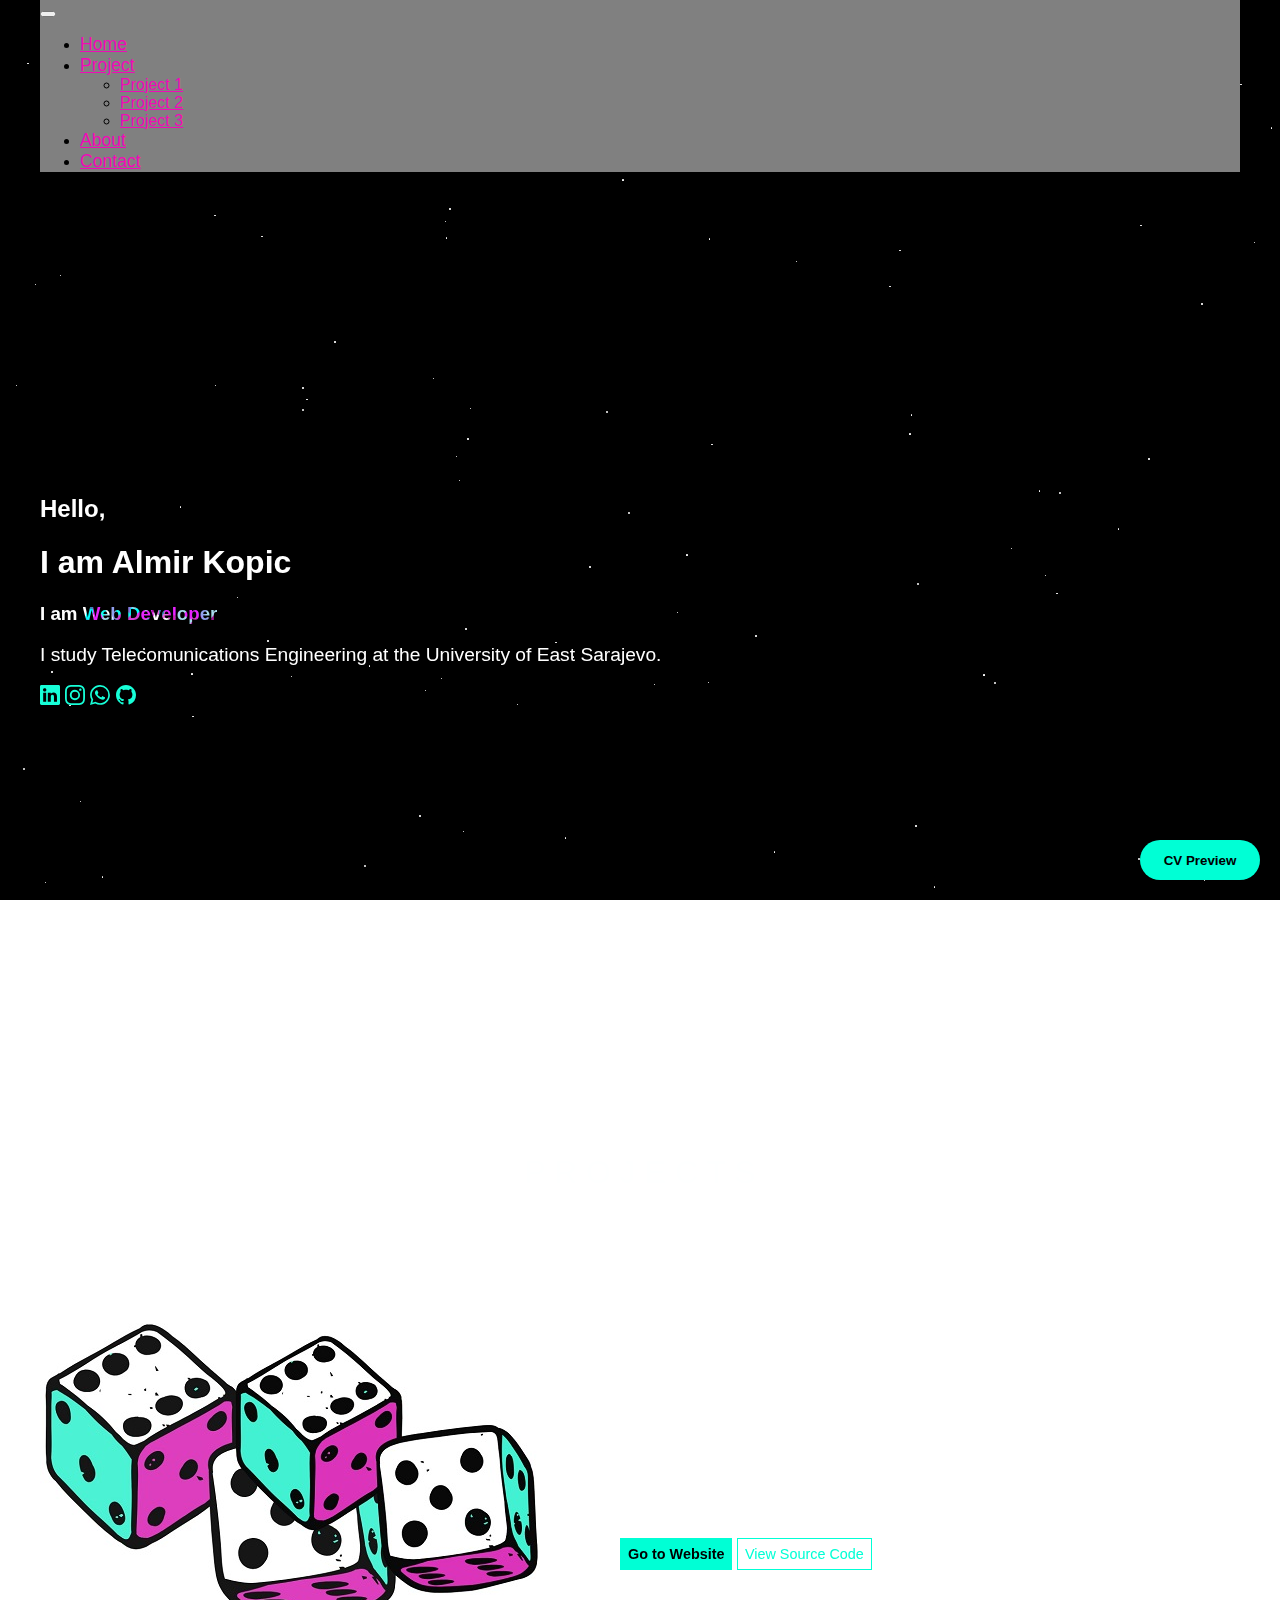
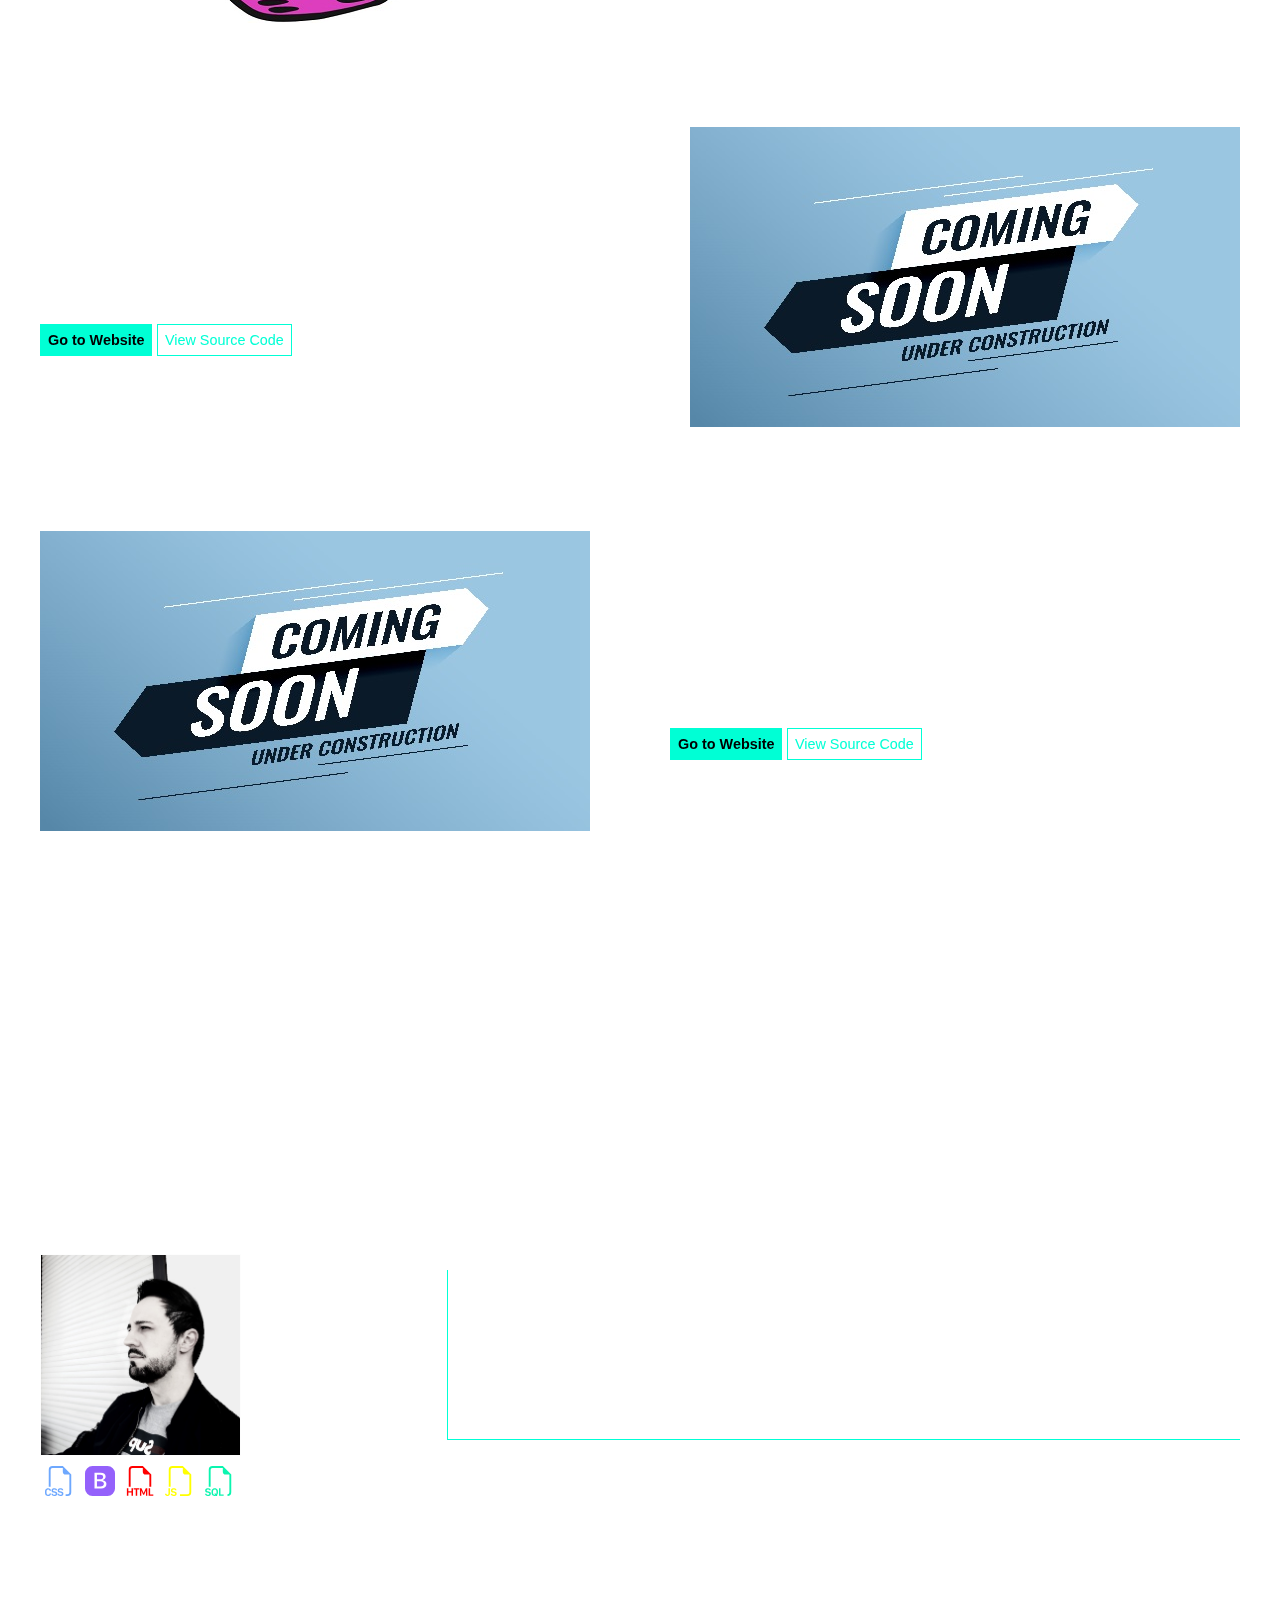
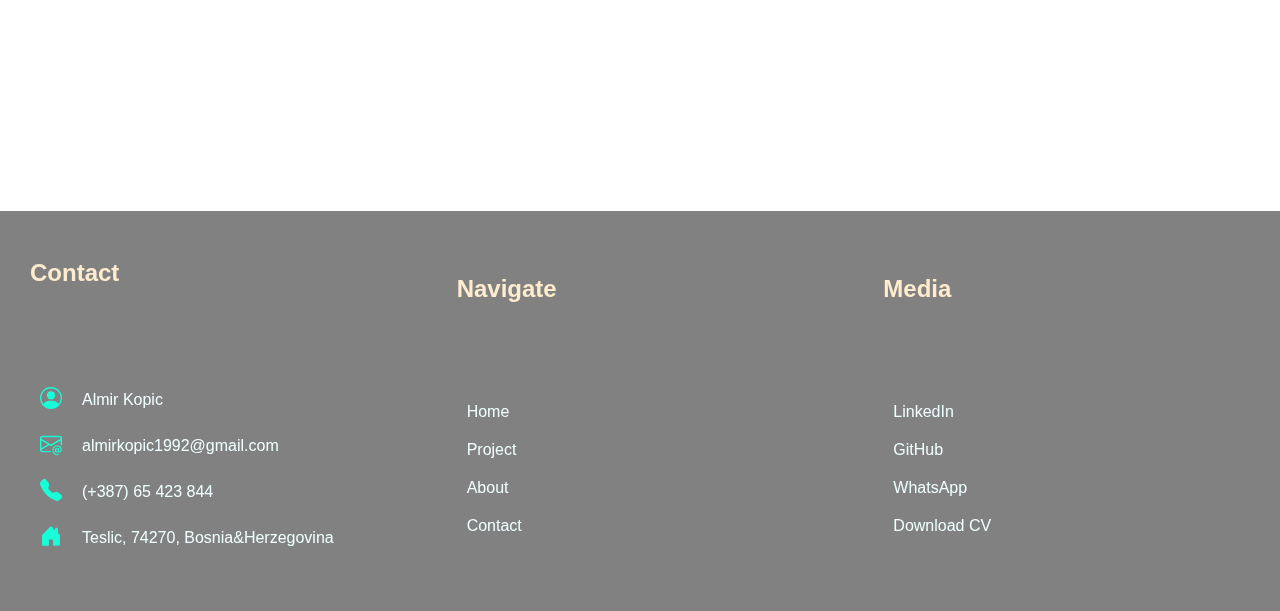
==== index.html @ 5b3763f8 "Update index.html" ====
<!DOCTYPE html>
<html lang="en">
<head>
    <meta charset="UTF-8">
    <meta http-equiv="X-UA-Compatible" content="IE=edge">
    <meta name="viewport" content="width=device-width, initial-scale=1.0">
    <link href="https://cdn.jsdelivr.net/npm/bootstrap@5.3.0-alpha3/dist/css/bootstrap.min.css" rel="stylesheet" integrity="sha384-KK94CHFLLe+nY2dmCWGMq91rCGa5gtU4mk92HdvYe+M/SXH301p5ILy+dN9+nJOZ" crossorigin="anonymous">
    <link rel="stylesheet" href="./styles.css">
    <link rel="icon" href="images/tabicon1.ico" type="images/tabicon1.ico">
    <title>portfolio</title>
</head>
<body>

    <div id="stars"></div>

    <button id="fly-button"><a href="./cvpreview.html" class="button">CV Preview</a></button>
    
 <div class="container">

  <section id="home" class="section"></section>

  <nav id="navbar" class="navbar navbar-expand-md navbar-dark bg-black hidden" aria-label="Fourth navbar example">
    <div class="container-fluid">
      <button class="navbar-toggler" type="button" data-bs-toggle="collapse" data-bs-target="#navbarsExample04" aria-controls="navbarsExample04" aria-expanded="false" aria-label="Toggle navigation">
        <span class="navbar-toggler-icon"></span>
      </button>
      <div class="collapse navbar-collapse justify-content-end" id="navbarsExample04">
        <ul class="navbar-nav mb-2 mb-md-0">
          <li class="nav-item">
            <a class="nav-link" aria-current="page" href="#home">Home</a>
          </li>
          <li class="nav-item dropdown">
            <a class="nav-link dropdown-toggle" href="#" data-bs-toggle="dropdown" aria-expanded="false">Project</a>
            <ul class="dropdown-menu bg-black">
              <li><a class="dropdown-item" href="#project1">Project 1</a></li>
              <li><a class="dropdown-item" href="#project">Project 2</a></li>
              <li><a class="dropdown-item" href="#project">Project 3</a></li>
            </ul>
            <li class="nav-item">
              <a class="nav-link" href="#about">About</a>
            </li>
          </li>
          <li class="nav-item">
            <a class="nav-link" href="#contact">Contact</a>
          </li>
        </ul>
      </div>
    </div>
  </nav>

 

        <div class="home-page">

        <div class="info">
           <h2>Hello,</h2>
           <h1>I am Almir Kopic</h1>
           <h3>I am <span class="camo-text">Web Developer</span><h3> 
           <p>I study Telecomunications Engineering at the University of East Sarajevo.</p>
           
            <div class="shorcutcontact">
               <a href="https://www.linkedin.com/in/almir-kopic-29098015b/"><img src="./svg/linkedin.svg" fill="currentColor" height="20"></a> 
                <a href="https://www.instagram.com/almirkopic/"><img src="./svg/instagram.svg" fill="currentColor" height="20"></a>
               <a href="https://wa.me/38765423844" target="_blank"><img src="./svg/whatsapp.svg " fill="currentColor" height="20"></a>
               <a href="https://github.com/almirkopic"><img src="./svg/github.svg " fill="currentColor" height="20"></a>
            </div>
        
        </div>
        </div>
    

<section id="projects" class="section">
       <div class="projecttitle"><p>P R O J E C T S</p></div>
          <section id="project1">  
        <div class="project project1">
             <div class="project-picture"><img  src="images/project1.jpg" ></div>
             <div class="project-description">
                 <p>Welcome to Dice Roll Web App! Get ready for some exciting dice rolling action right in your browser. With each roll, the numbers on the dice will be randomly generated, ensuring a fair and unpredictable outcome. The HTML code defines the elements needed for the game interface, such as buttons, images, and containers to display the dice and game results.To simulate dice rolls, JavaScript generates random numbers using the built-in Math.random() function. These random numbers are then processed and mapped to the corresponding dice face images or values. </p>
                 <button onclick="redirectToWebsite('./rolldice')" class="button1" >Go to Website</button>
                 <button onclick="redirectToWebsite('https://github.com/almirkopic/almirkopic')" class="button2">View Source Code</button>
            </div>
        </div>     
          </section>
        <div class="project project2">
            <div  class="project-picture middle-picture "><img src="images/project2.jpg" ></div>
            <div class="project-description"><p>Lorem Ipsum is simply dummy text of the printing and typesetting industry. Lorem Ipsum has been the industry's standard dummy text ever since the 1500s, when an unknown printer took a galley of type and scrambled it to make a type specimen book. It has survived not only five centuries, but also the leap into electronic</p>
            <button class="button1">Go to Website</button>
            <button class="button2">View Source Code</button></div>
        
        </div>
    
            
        <div class="project project1">
            <div class="project-picture"><img src="images/project3.jpg" ></div>
            <div class="project-description">
                <p>Lorem Ipsum is simply dummy text of the printing and typesetting industry. Lorem Ipsum has been the industry's standard dummy text ever since the 1500s, when an unknown printer took a galley of type and scrambled it to make a type specimen book. It has survived not only five centuries, but also the leap into electronic</p>
                <button class="button1">Go to Website</button>
                <button class="button2">View Source Code</button>
           </div>
        </div>
      </section>
             
       
        <section id="about" class="section"> 
        
        <div class="abouttitle"><p>A B O U T</p></div>
            <div class="about">
                

                <img class="profilepicture" src="images/profile.jpg" height="200">
                <p class="description">I am a highly motivated and hardworking individual on the verge of completing my Telecomunications Engineering degree. With a methodical approach to my work, I strive for excellence and embrace opportunities to enhance my skills in practical settings. My eagerness to learn and develop drives me to constantly stay updated with the latest industry trends and technologies. My ultimate career goal is to become a fully-qualified and experienced web developer, utilizing my knowledge and expertise to create innovative and impactful digital solutions. I am excited to embark on this journey, eager to contribute my passion and dedication to the software engineering industry.
                <div class="skills">
                    <img src="svg/css.svg" fill="currentColor" height="30">
                    <img src="svg/bootstrap.svg" fill="currentColor" height="30">
                    <img src="svg/html.svg" fill="currentColor" height="30">
                    <img src="svg/js.svg" fill="currentColor" height="30">
                    <img src="svg/sql.svg " fill= "currentColor" height="30">
                </div> 
                <p class="phrase">"Transforming ideas into captivating digital experiences."</p>
            </div>
        </section>
        
</div>  
        
    <div class="contact-background">
        
          
        <div class="contact">
            

                <div class="contact-list">

                    <div class="contact-title"><p>Contact</p></div>
                    
                    <ul>
                       <li>
                          <span class="label"><img src="./svg/name.svg" fill="currentColor" height="22"></span>
                          <span class="value">Almir Kopic</span>
                       </li>
                       <li>
                          <span><img src="./svg/email.svg" fill="currentColor" height="22"></span>
                          <span><a style="text-decoration: 0; color:azure;" href="almirkopic1992@gmail.com.com">almirkopic1992@gmail.com</a></span>
                       </li>
                       <li>
                          <span><img src="./svg/telephone.svg" fill="currentColor" height="22"></span>
                          <span>(+387) 65 423 844</span>
                       </li>
                       <li>
                          <span><img src="./svg/address.svg" fill="currentColor" height="22"></span>
                          <span> Teslic, 74270, Bosnia&Herzegovina</span>
                       </li>
                       </ul>
               </div>
                

               <div class="contact-list"> 

                <div class="contact-title"><p>Navigate</p></div>

                <ul class="navigate-list">
                    <li><a  href="#home">Home</a></li>
                    <li><a  href="#projects">Project</a></li>
                    <li><a  href="#about">About</a></li>
                    <li><a  href="#contact">Contact</a></li>
                </ul>
                
               </div>

               <div class="contact-list"> 

                <div class="contact-title"><p>Media</p></div>

                <ul class="navigate-list">
                    <li><a href="https://www.linkedin.com/in/almir-kopic-29098015b/">LinkedIn</a></li>
                      <li><a href="https://github.com/almirkopic">GitHub</a></li>
                      <li><a href="https://wa.me/38765423844">WhatsApp</a></li>
                    <li><a href="documents/CV.pdf" download="CV.pdf">Download CV</a></li>
                </ul>
               </div>

    </div>

</div>      
<section id="contact" class="section"> </section> 
<script src="https://cdn.jsdelivr.net/npm/bootstrap@5.3.0/dist/js/bootstrap.bundle.min.js" integrity="sha384-geWF76RCwLtnZ8qwWowPQNguL3RmwHVBC9FhGdlKrxdiJJigb/j/68SIy3Te4Bkz" crossorigin="anonymous"></script>       

    <script src="script.js"></script>
    
</body>
</html>
---- styles.css ----
body {
    margin: 0;
    overflow: hidden;
    padding: 0;
    overflow-x: hidden;
    overflow-y: auto;
	font-family: Sans-serif;
  }

 #stars {
    position: fixed;
    top: 0;
    left: 0;
    width: 100%;
    height: 100%;
    z-index: -1;
    background-color: black;
    overflow: hidden;
  }
  
  .blinking-star {
    position: absolute;
    width: 2px;
    height: 2px;
    background-color: white;
    border-radius: 50%;
    animation: blinking 2s infinite;
  }
  
  @keyframes blinking {
    0%, 100% {
      opacity: 1;
    }
    50% {
      opacity: 0;
    }
  }

  .navbar-nav .nav-link {
    color: rgb(241, 10, 184);
    font-size: 1.1rem;
    margin-right: 25px;

  }
  
  .navbar-nav .nav-link:hover {
    color: rgb(0, 255, 213);
  }


  .navbar-nav .dropdown-menu .dropdown-item {
    color: rgb(241, 10, 184);
  }
  
  .navbar-nav .dropdown-menu .dropdown-item:hover {
    color: rgb(0, 255, 213);
    background-color: black;

  }
  .navbar-dark, .navbar[data-bs-theme=dark] {
	--bs-navbar-active-color: rgb(0, 255, 213);
  }

  #navbar {
    position: sticky;
    top: 0;
    background-color: rgb(128, 128, 128);
    transition: opacity 0.3s ease-in-out;
    opacity: 0;
    padding-right: 5px;
   }
    
    #navbar.visible {
    opacity: 1;
    z-index: 4;
    }

  
.container {
	max-width: 1200px;
    margin: 0 auto;

}

.home-page {
    height: 300px;
    margin-top: 280px;
	margin-bottom: 370px;
	display: grid;
	grid-template-columns: 1fr;
	align-items: center;
	justify-content: center;
	
}


.info {
      color: white;
}

.home-page p {
	font-size: 1.2rem;
	font-weight: lighter;
	
}

.home-page h1 {
	
    font-weight: 800;
}

.camo-text {
	font-weight: bold;
	background: url('images/textbackground.png');
	background-size: cover;
	-webkit-background-clip: text;
	-webkit-text-fill-color: transparent;
}

.projecttitle{
    display: flex;
	font-size: 2rem;
	justify-content: center;
	align-items: center;
    color: rgb(254, 255, 255);
	margin-bottom:100px;
}

.project {
	display: flex;
	margin-bottom: 100px;
	align-items: center;
	gap: 5rem;
}

.project-description {
   color:white;
   text-align: justify;

}

.middle-picture {
	order: 1;
}

.button1{
	background-color: rgb(0, 255, 213);
	border: 0;
	padding:8px;
	font-weight:550;
	font-size: 0.9rem;
  }
.button1:hover {
	background-color: transparent;
	color: rgb(241, 10, 184);
	border:solid 1px rgb(0, 255, 213);;
	padding: 7px;
	
  }

.button2{
	background-color: transparent;
	color: rgb(0, 255, 213);
	border:solid 1px;
	padding: 7px;
	font-size: 0.9rem;
	
}
.button2:hover {
	color: black;
	background-color: rgb(0, 255, 213);;
	font-weight: 550;
}

.abouttitle p{
	display: flex;
	color: rgb(255, 255, 255);
	margin-right: 0;
	justify-content: center;
	font-size: 2rem;
	margin-top: 250px;
	}

.about {
	display: grid;
	grid-template-columns: 1fr 2fr;
	grid-template-rows: auto 1fr;
	position: relative;
	padding-top: 140px;
	margin-bottom: 300px;
	gap: 10px;
	padding-top: 100px;
	
}
.skills{
	display: flex;
	justify-content:left;
	gap:10px;
	margin-left: 5px;
	
}

.profilepicture {
	border: 1px solid;
	border-color: rgb(253, 253, 253);
	display: flex;
    align-items: center;
    justify-content: center;
	
}

.description {
	text-align: justify;
	color:white;
	border-left: 1px solid;
	border-bottom:1px solid;
	border-color: rgb(0, 255, 213);
	padding-left: 20px;
}

.phrase {
	color: white;
	font-size: 0.9rem;
}

#fly-button {
	position: fixed;
	font-weight: bold;
	bottom: 20px;
	right: 20px;
	width: 120px;
	height: 40px;
	background-color: rgb(0, 255, 213);
	color: rgb(5, 5, 5);
	border: none;
	border-radius: 30px;
	cursor: pointer;
	transition: transform 0.3s ease;
	z-index: 3;
	
  }
  
  #fly-button:hover {
	transform: scale(1.1);
	text-decoration: none;
  }
  #fly-button a{
    text-decoration: 0;
	color:black;
  }

 .contact-background {
    width: 100%;
    height: 400px;
    box-sizing: border-box;
    background: url('images/footerbackground.jpg') no-repeat center center fixed;
    background-size: cover;

}

.contact{
	height: 400px;
	display: grid;
	grid-template-columns: 1fr 1fr 1fr;
	max-width: 1500px;
	margin: 0px auto 0;
	background-color: rgba(3, 3, 3, 0.5);
	box-sizing: border-box;
	align-items: center;
	justify-content: space-between;
}

.contact-title{
	display: flex-start;
	color: blanchedalmond;
	font-weight: 550;
	font-size: 1.5rem;
	margin-left: 30px;
	margin-bottom: 100px;
}



.contact-list>ul li{
	display: flex;
	list-style: none;
	align-items: center;
	padding-bottom: 20px;
	color: azure;
	font-size: 1rem;
	gap:20px
}

.navigate-list li a{
	text-decoration: 0;
	color:azure;
}
.navigate-list li a:hover {
	color: rgb(241, 10, 184);
	font-weight: bold;
}



@media (max-width: 1000px) {
	.project1 {
		    display: flex;
			flex-direction: column; 
			gap:3rem;
			}
			.project-description {
				max-width: 550px;
				justify-content: center;
					}

.project2{
	flex-direction: column;
	gap:3rem;
}
.middle-picture{
	order:0;
}


.about {
	display: grid;
	grid-template-columns: 1fr;
	align-items: center;
    justify-content: center;
	gap: 30px;
}
.contact {
	display: grid;
	grid-template-columns: 1fr;
	
}

.profilepicture {
	justify-self: center;
}

.contact-list ul li {

	justify-content: center;
	align-items: center;
}
.contact-title>p{
	display:flex;
	justify-content: center;
	margin-top: 1rem;
}

.contact-background {
	width: 100%;
	height: auto;
	box-sizing: border-box;
	background-size: cover;
   
   }
   
.contact{
	   height: auto;
	   display: grid;
	   background-color: rgba(3, 3, 3, 0.5);
	   box-sizing: border-box;
	   }
}

@media (max-width: 600px){
	body {
		margin: 0; 
		padding: 0; 
	  }
	  
	  .project img {
		width: 100%; 
		height: auto; 
	  }
}



@media (min-width: 200px) and (max-width: 400px) {
	.contact-list>ul li {
	display: flex;
	justify-content: left;
	}
	
.contact-title {
	display: flex;
	justify-content: left;
	margin-bottom: 16px;
}

.home-page {
	margin-top: 150px;
	margin-bottom: 220px;
}

.projecttitle {
font-size: 1.8rem;
}
.abouttitle p{
	font-size: 1.8rem;
}
#projects {
	margin-right: 8px;
}
#about{
	margin-right: 8px;
}
}
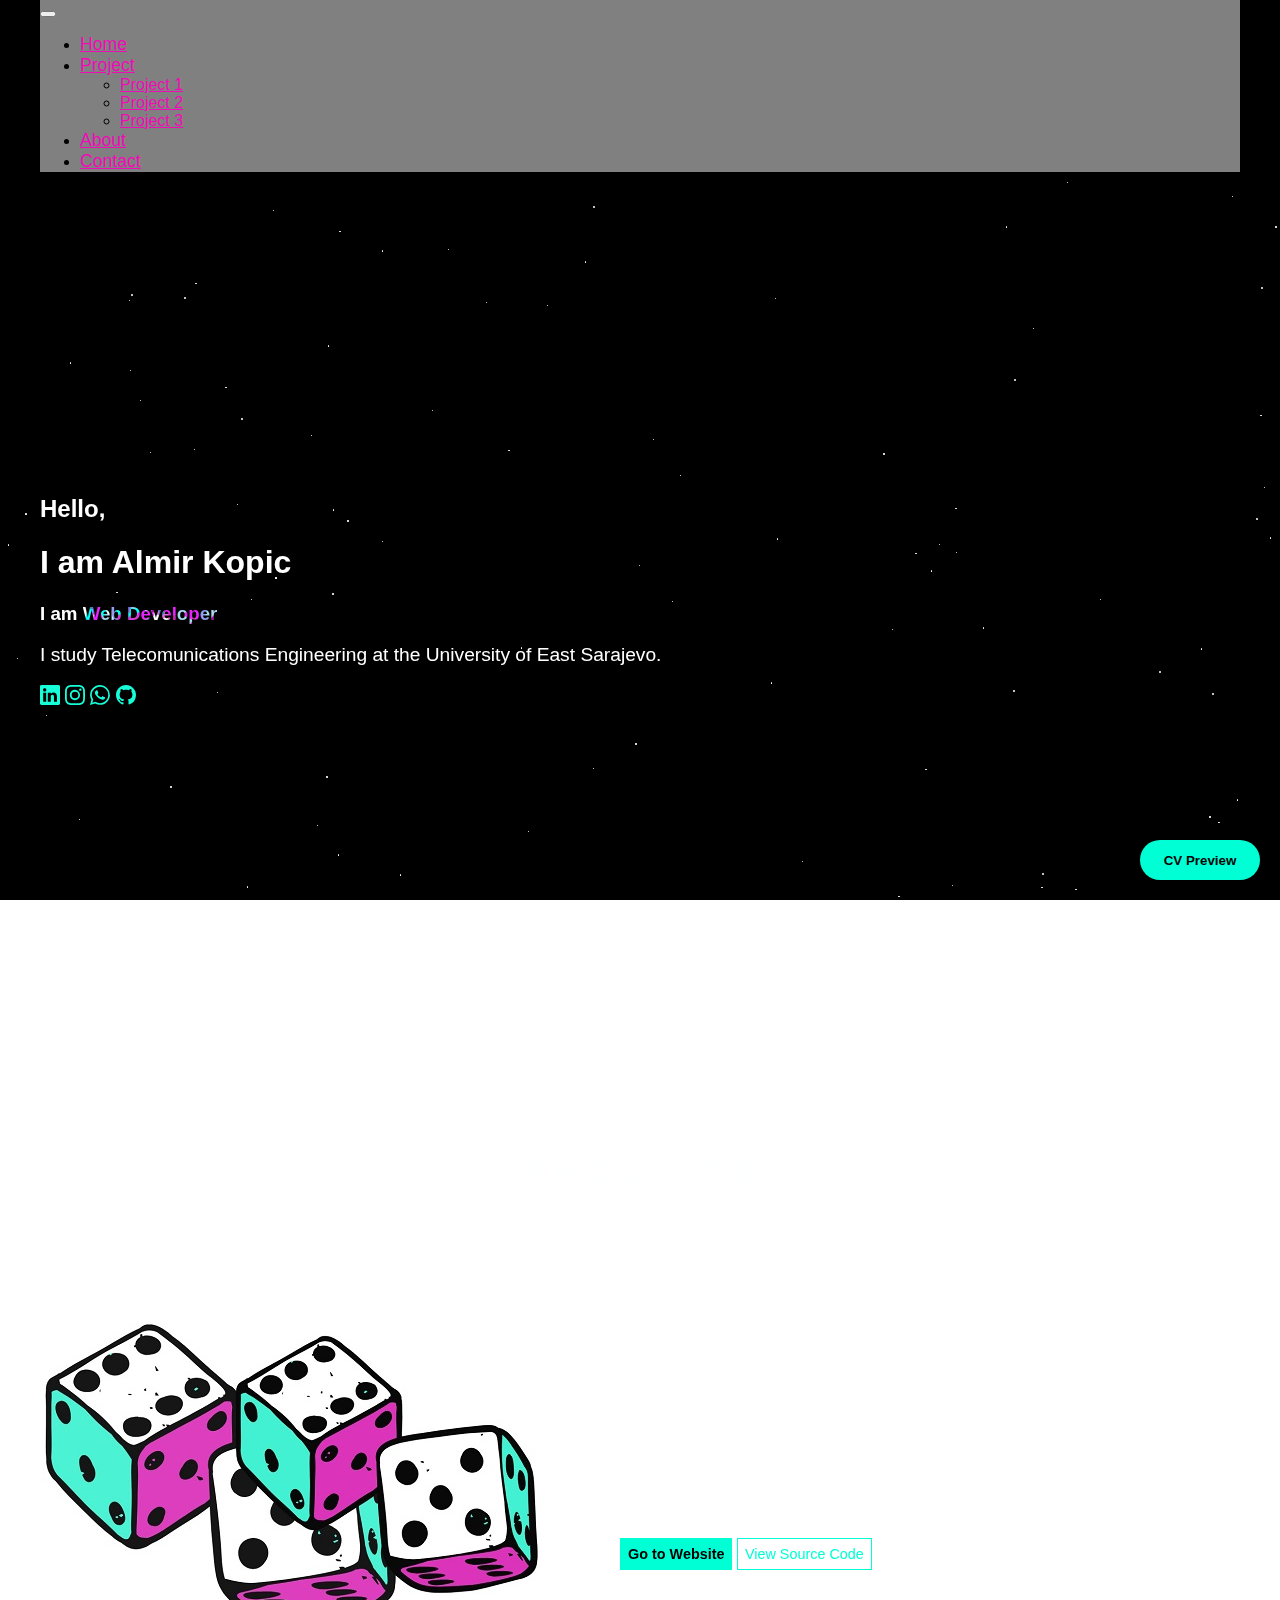
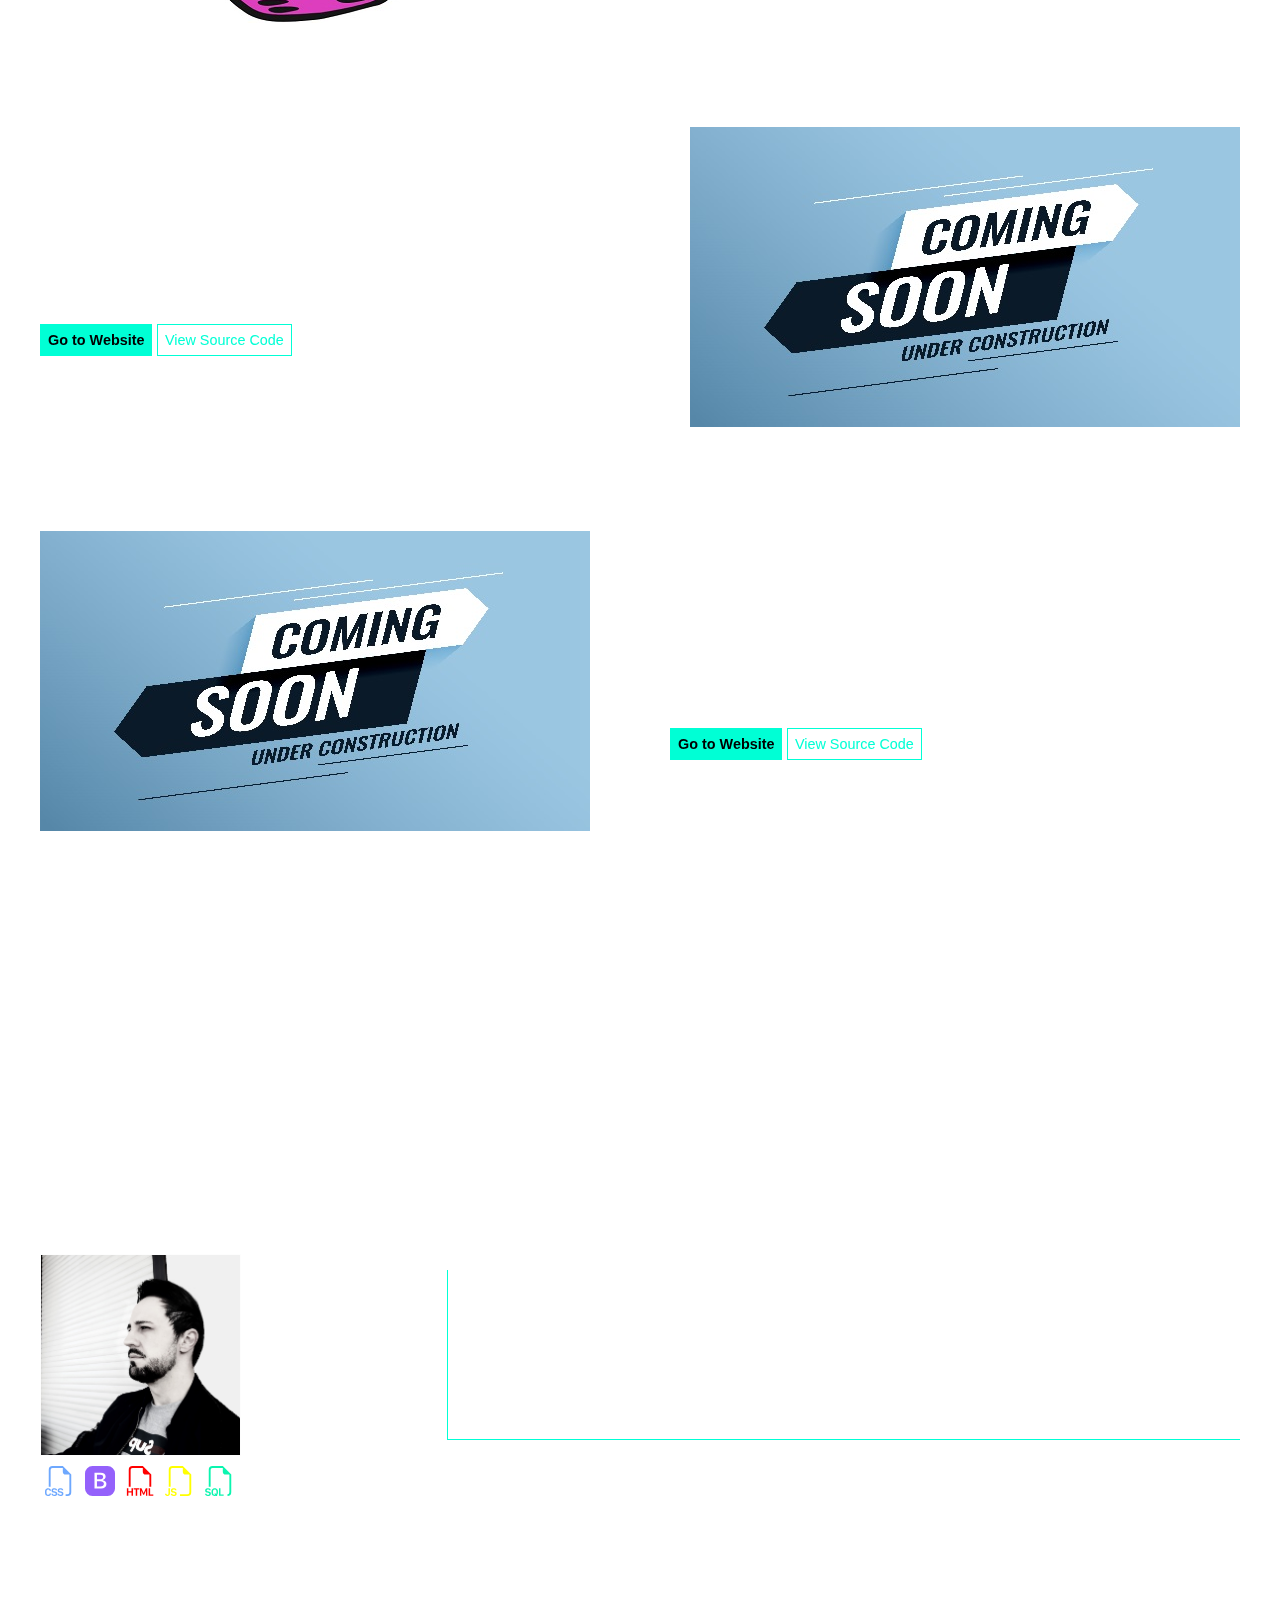
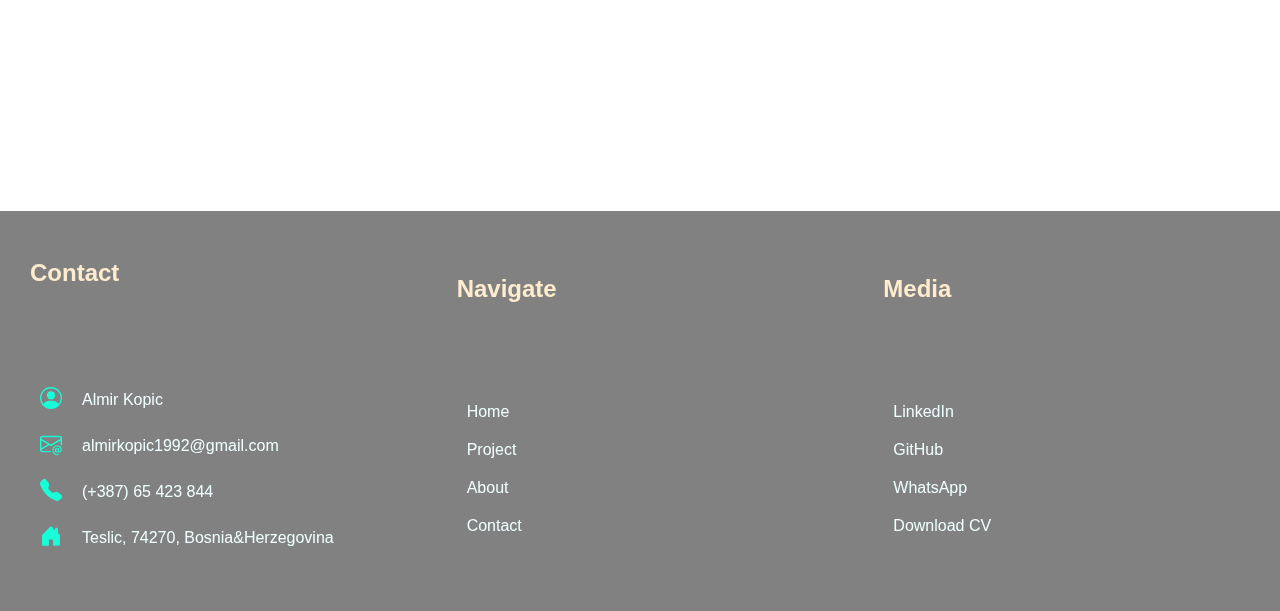
==== commit f7322225: "Update index.html" ====
--- a/index.html
+++ b/index.html
@@ -13,7 +13,7 @@
 
     <div id="stars"></div>
 
-    <button id="fly-button"><a href="./cvpreview.html" class="button">CV Preview</a></button>
+    <button id="fly-button" onclick="redirectToWebsite('./cvpreview')">CV Preview</a></button>
     
  <div class="container">
 
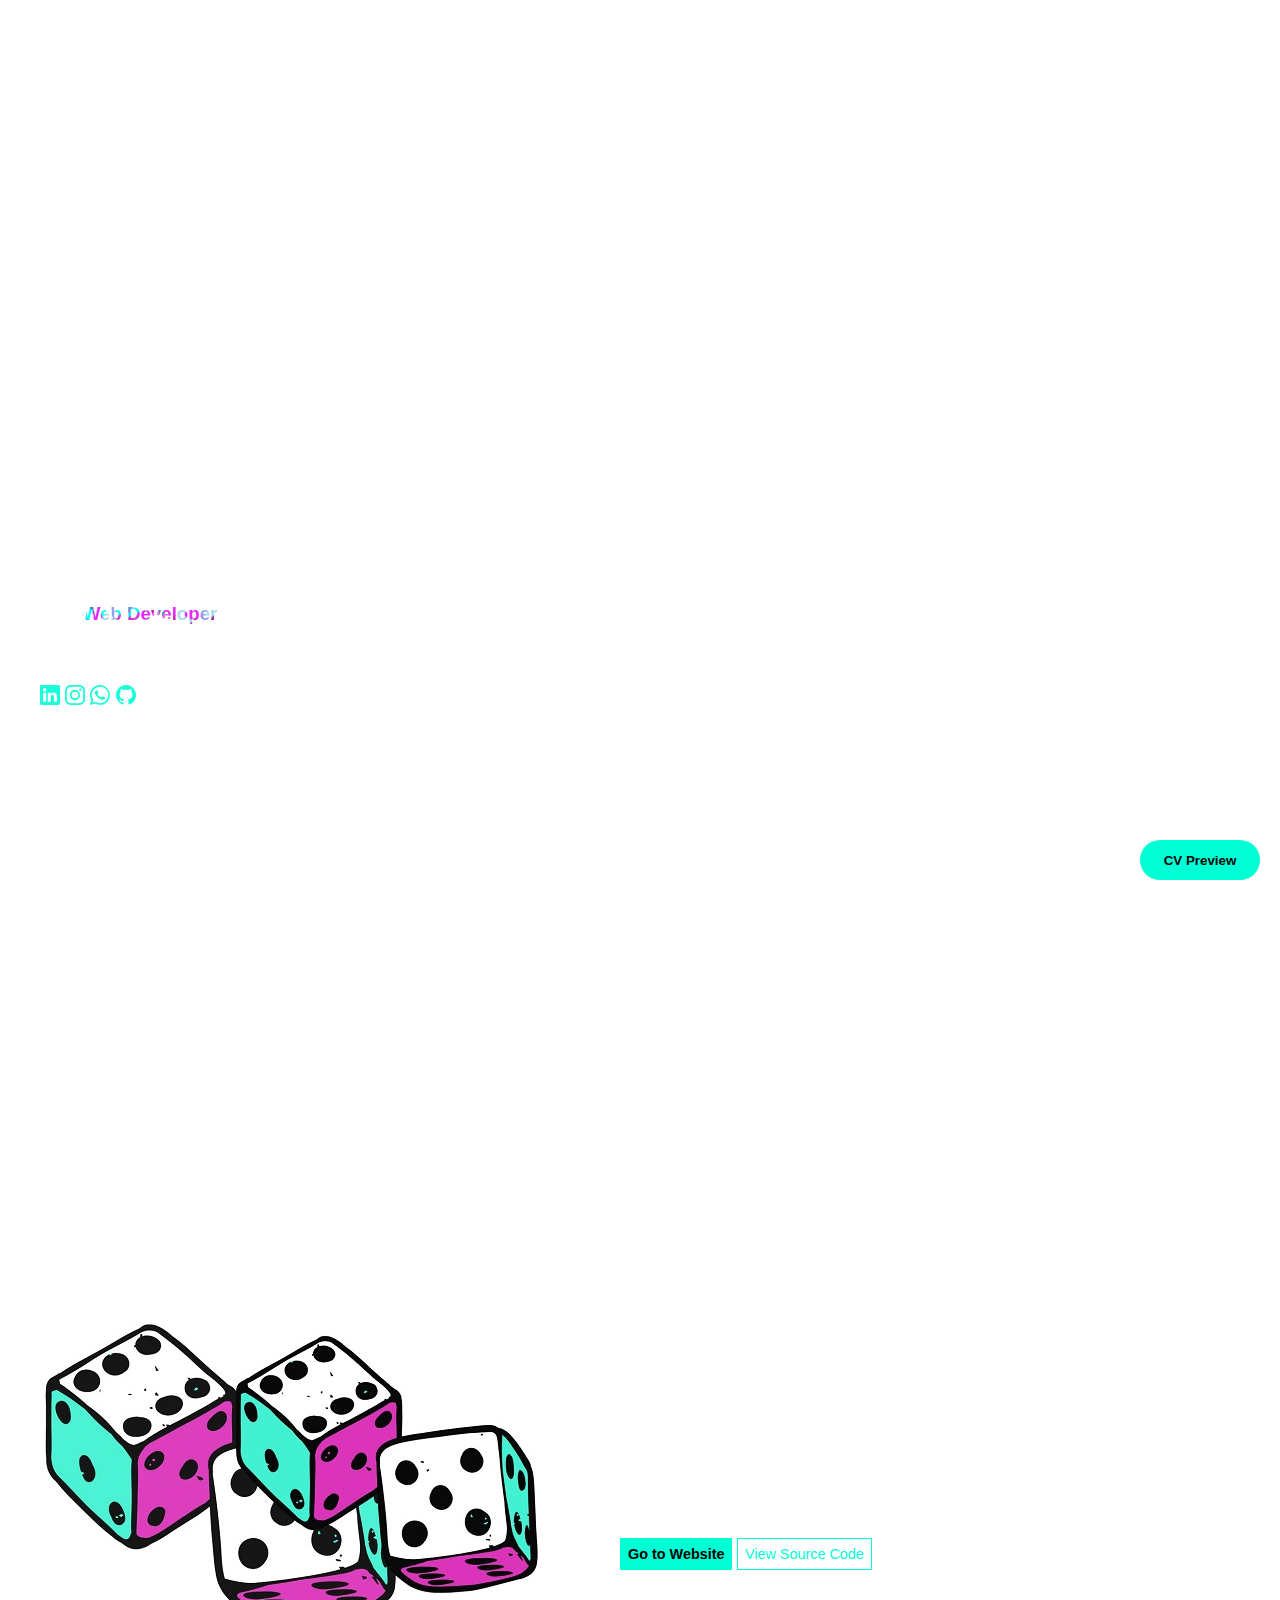
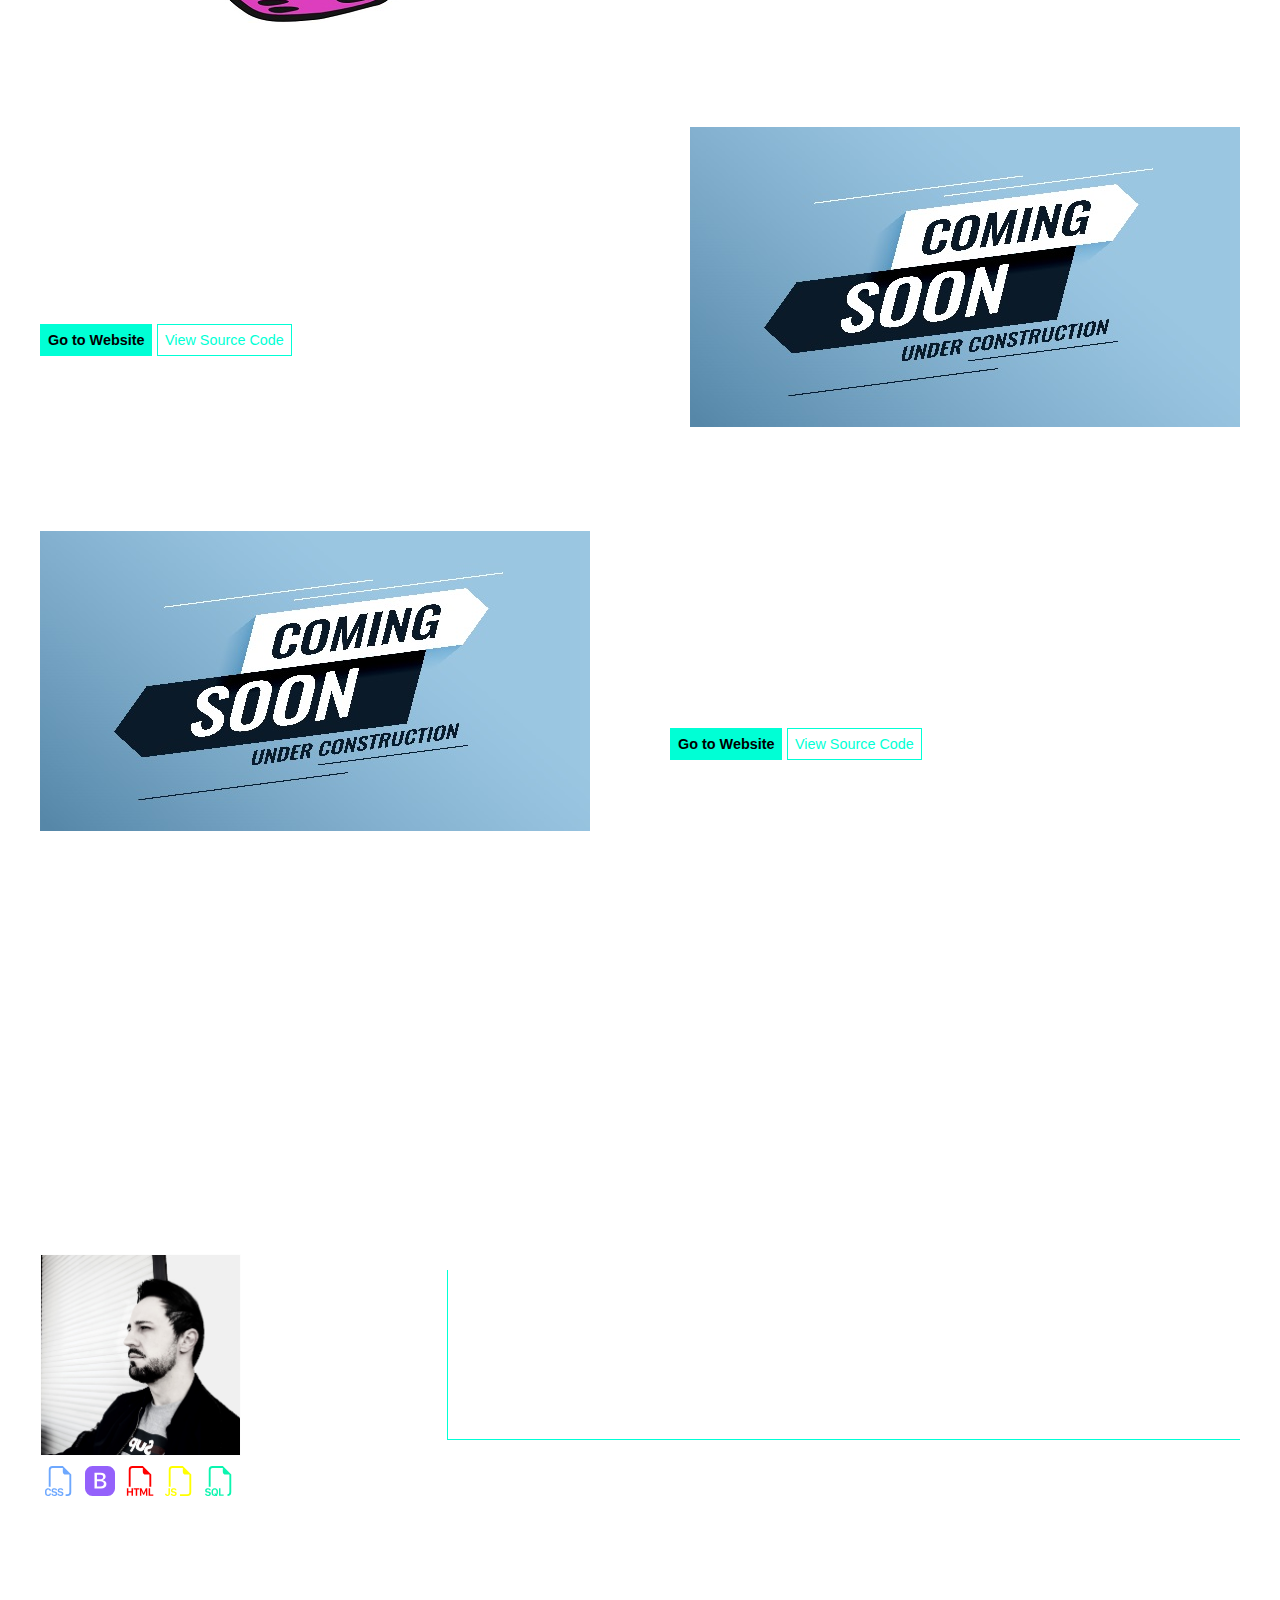
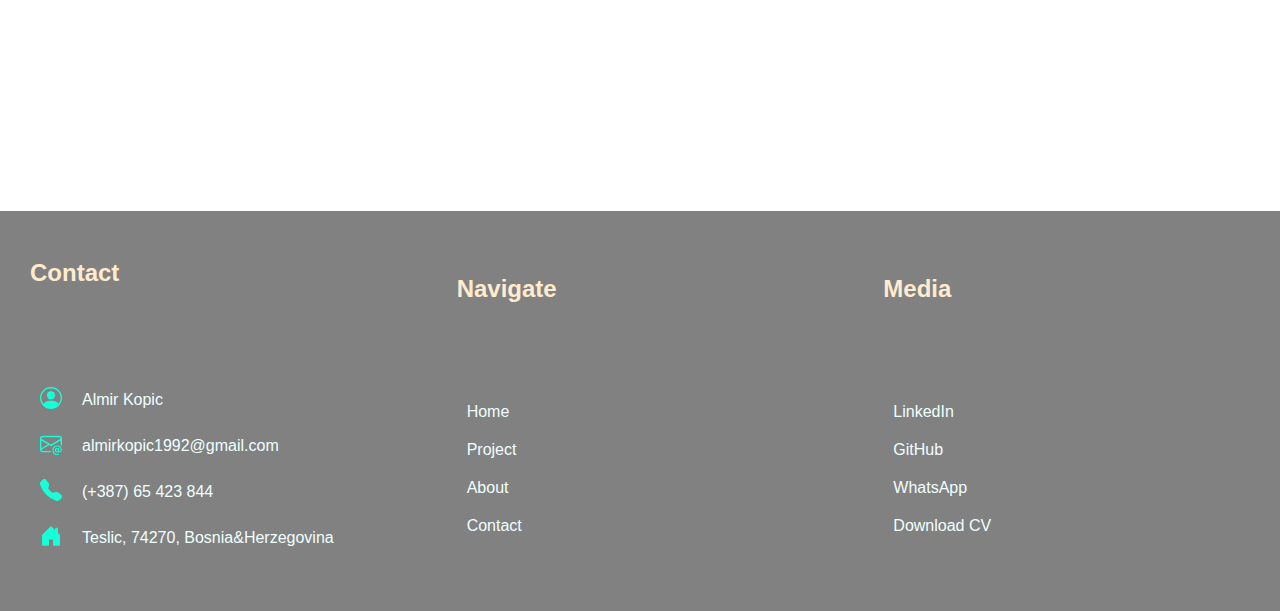
==== commit 0f93c741: "Update index.html" ====
--- a/index.html
+++ b/index.html
@@ -10,8 +10,8 @@
     <title>portfolio</title>
 </head>
 <body>
-
-    <div id="stars"></div>
+<div id="particles-js"></div>
+    
 
     <button id="fly-button" onclick="redirectToWebsite('./cvpreview')">CV Preview</a></button>
     
@@ -184,6 +184,9 @@
 <section id="contact" class="section"> </section> 
 <script src="https://cdn.jsdelivr.net/npm/bootstrap@5.3.0/dist/js/bootstrap.bundle.min.js" integrity="sha384-geWF76RCwLtnZ8qwWowPQNguL3RmwHVBC9FhGdlKrxdiJJigb/j/68SIy3Te4Bkz" crossorigin="anonymous"></script>       
 
+    
+    <script src="particles.js"></script>
+    <script src="app.js"></script>
     <script src="script.js"></script>
     
 </body>
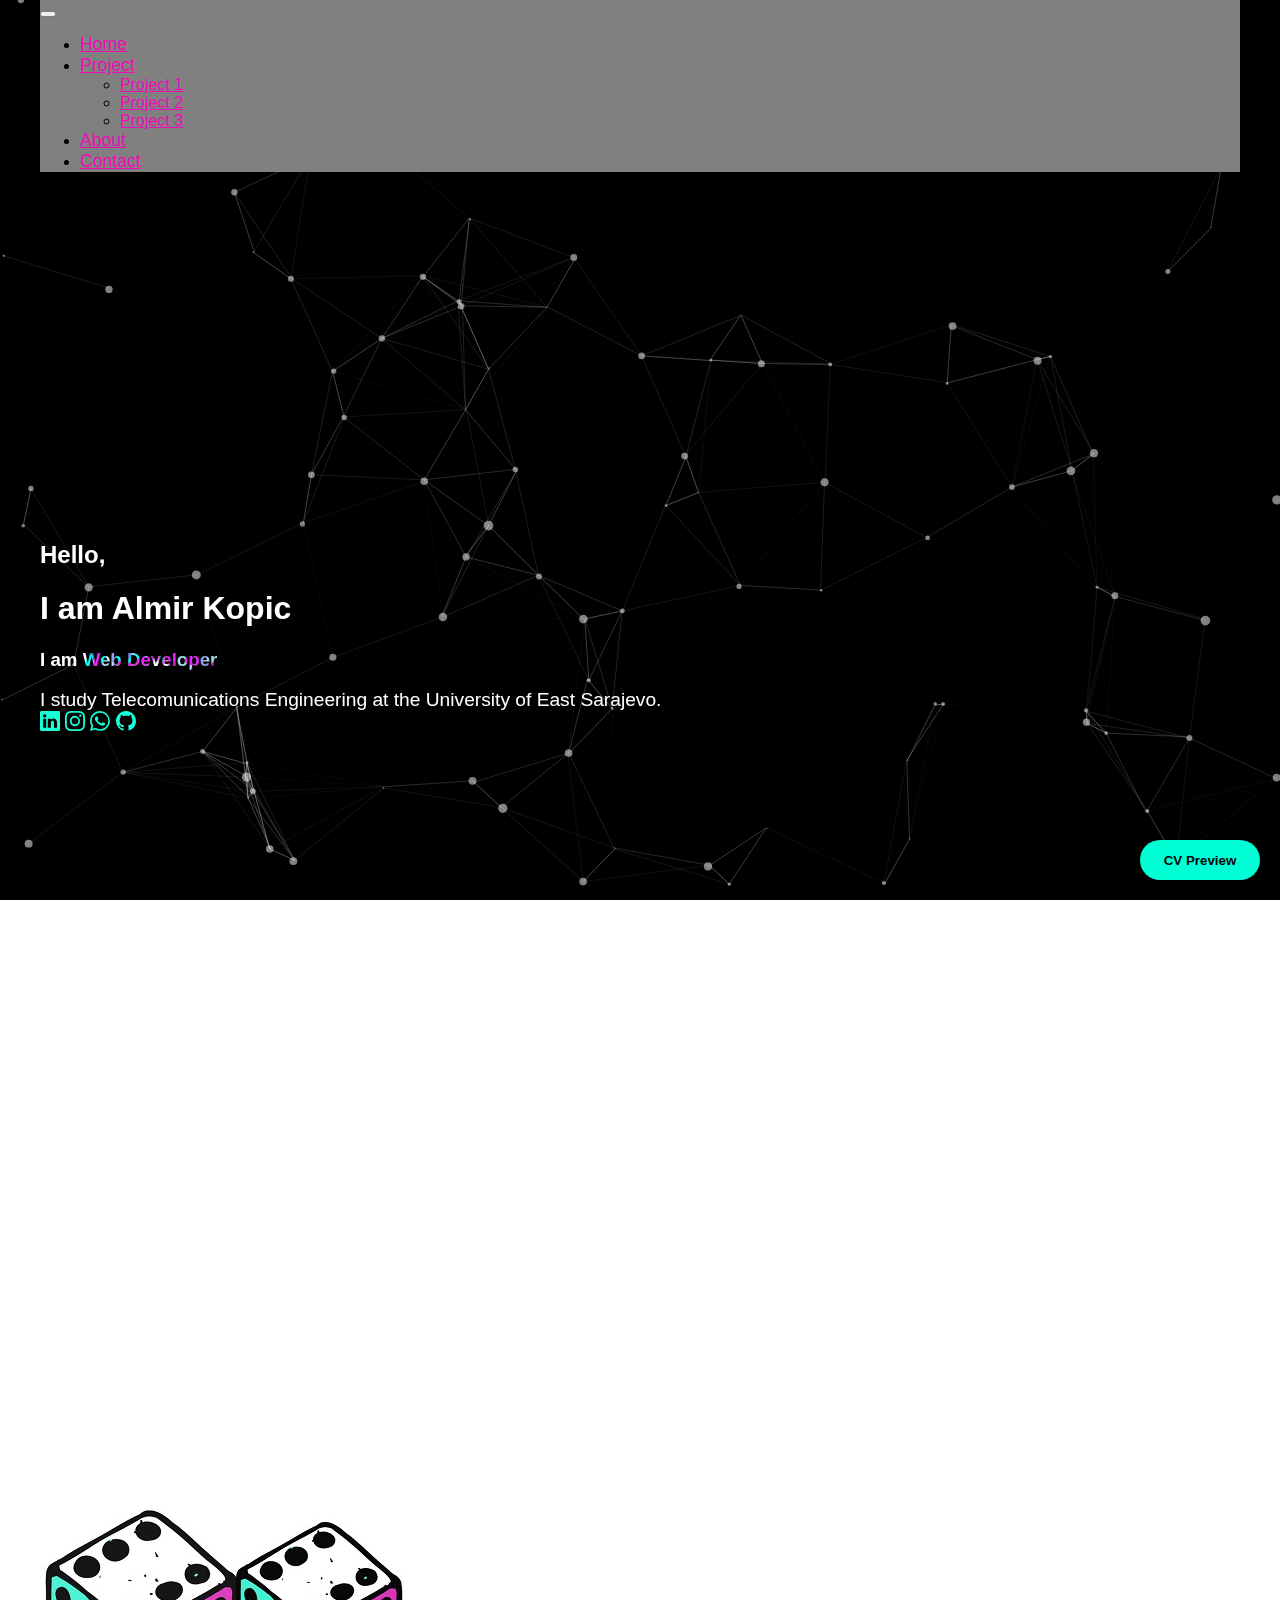
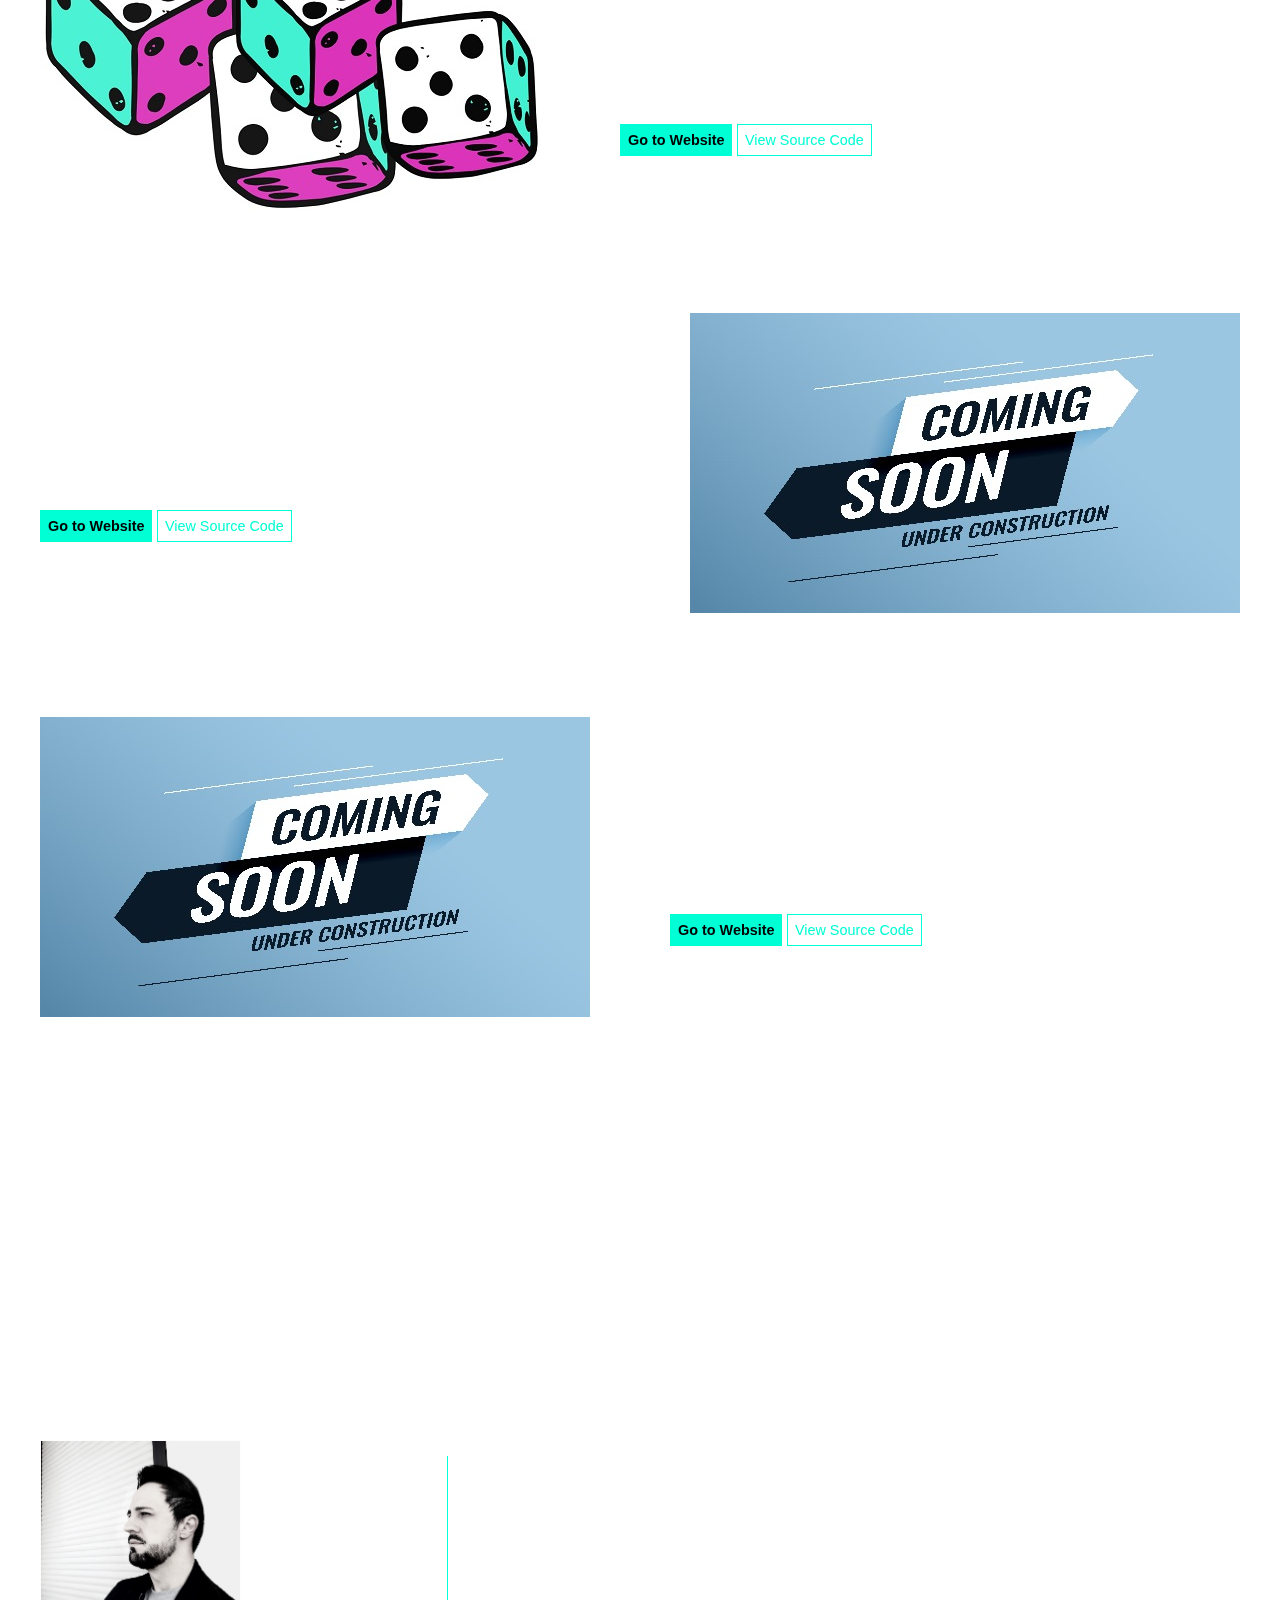
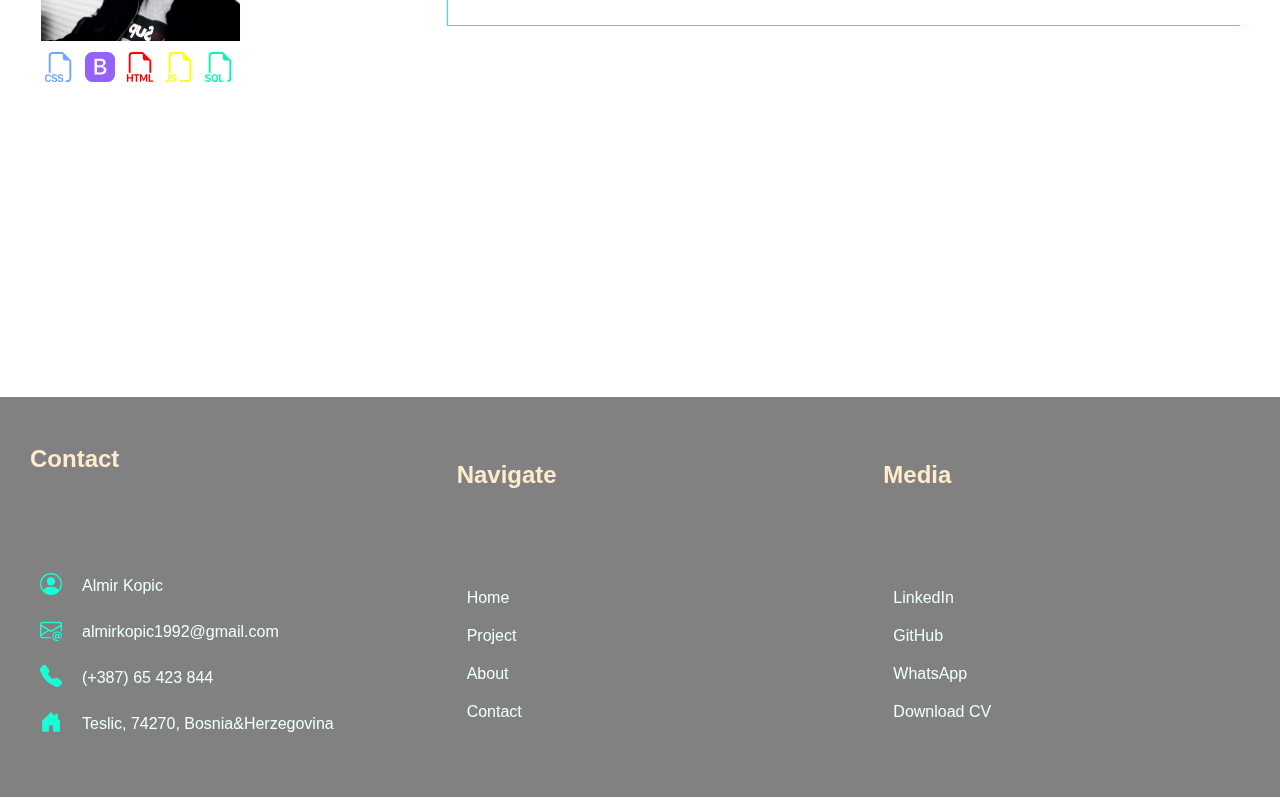
==== commit 7e6ea1bf: "Update index.html" ====
--- a/index.html
+++ b/index.html
@@ -174,7 +174,7 @@
                     <li><a href="https://www.linkedin.com/in/almir-kopic-29098015b/">LinkedIn</a></li>
                       <li><a href="https://github.com/almirkopic">GitHub</a></li>
                       <li><a href="https://wa.me/38765423844">WhatsApp</a></li>
-                    <li><a href="documents/CV.pdf" download="CV.pdf">Download CV</a></li>
+                    <li><a href="CV.pdf" download="CV.pdf">Download CV</a></li>
                 </ul>
                </div>
 
--- a/styles.css
+++ b/styles.css
@@ -7,37 +7,16 @@
     overflow-y: auto;
 	font-family: Sans-serif;
   }
-
- #stars {
-    position: fixed;
+  #particles-js{
+	position: fixed;
     top: 0;
     left: 0;
     width: 100%;
     height: 100%;
-    z-index: -1;
     background-color: black;
-    overflow: hidden;
-  }
-  
-  .blinking-star {
-    position: absolute;
-    width: 2px;
-    height: 2px;
-    background-color: white;
-    border-radius: 50%;
-    animation: blinking 2s infinite;
-  }
-  
-  @keyframes blinking {
-    0%, 100% {
-      opacity: 1;
     }
-    50% {
-      opacity: 0;
-    }
-  }
-
-  .navbar-nav .nav-link {
+  
+ .navbar-nav .nav-link {
     color: rgb(241, 10, 184);
     font-size: 1.1rem;
     margin-right: 25px;
@@ -69,54 +48,53 @@
     transition: opacity 0.3s ease-in-out;
     opacity: 0;
     padding-right: 5px;
+	z-index: 5;
    }
     
     #navbar.visible {
     opacity: 1;
-    z-index: 4;
     }
 
   
 .container {
 	max-width: 1200px;
     margin: 0 auto;
+	
 
 }
 
 .home-page {
-    height: 300px;
-    margin-top: 280px;
-	margin-bottom: 370px;
-	display: grid;
-	grid-template-columns: 1fr;
-	align-items: center;
+	height: 100vh;
+	display: flex;
+	flex-direction: column;
+	align-items: left;
 	justify-content: center;
-	
-}
-
-
-.info {
-      color: white;
-}
-
-.home-page p {
+	margin-bottom: 220px;
+	width: fit-content; 
+  }
+  
+  .info {
+	color: white;
+	z-index: 1;
+  }
+  
+  .home-page p {
 	font-size: 1.2rem;
 	font-weight: lighter;
-	
-}
-
-.home-page h1 {
-	
-    font-weight: 800;
-}
-
-.camo-text {
+	display: inline;
+  }
+  
+  .home-page h1 {
+	font-weight: 800;
+  }
+  
+  .camo-text {
 	font-weight: bold;
 	background: url('images/textbackground.png');
 	background-size: cover;
 	-webkit-background-clip: text;
 	-webkit-text-fill-color: transparent;
-}
+  }
 
 .projecttitle{
     display: flex;
@@ -126,23 +104,33 @@
     color: rgb(254, 255, 255);
 	margin-bottom:100px;
 }
+.projecttitle p{
+	z-index: 2;
+}
 
 .project {
 	display: flex;
 	margin-bottom: 100px;
 	align-items: center;
 	gap: 5rem;
+}
+.project1 > *{
+	z-index: 2;
+}
+.project2 > *{
+	z-index: 2;
 }
 
 .project-description {
    color:white;
    text-align: justify;
-
 }
 
 .middle-picture {
 	order: 1;
 }
+
+
 
 .button1{
 	background-color: rgb(0, 255, 213);
@@ -180,8 +168,9 @@
 	justify-content: center;
 	font-size: 2rem;
 	margin-top: 250px;
+	position:relative;
 	}
-
+	
 .about {
 	display: grid;
 	grid-template-columns: 1fr 2fr;
@@ -255,9 +244,11 @@
     height: 400px;
     box-sizing: border-box;
     background: url('images/footerbackground.jpg') no-repeat center center fixed;
-    background-size: cover;
-
-}
+	background-size: cover;
+	position: relative;
+
+}
+
 
 .contact{
 	height: 400px;
@@ -269,6 +260,7 @@
 	box-sizing: border-box;
 	align-items: center;
 	justify-content: space-between;
+	
 }
 
 .contact-title{
@@ -300,7 +292,9 @@
 	color: rgb(241, 10, 184);
 	font-weight: bold;
 }
-
+.contact > * {
+	z-index: 2;
+}
 
 
 @media (max-width: 1000px) {
@@ -393,9 +387,8 @@
 	margin-bottom: 16px;
 }
 
-.home-page {
-	margin-top: 150px;
-	margin-bottom: 220px;
+.home-page{
+	margin-bottom: 0;
 }
 
 .projecttitle {
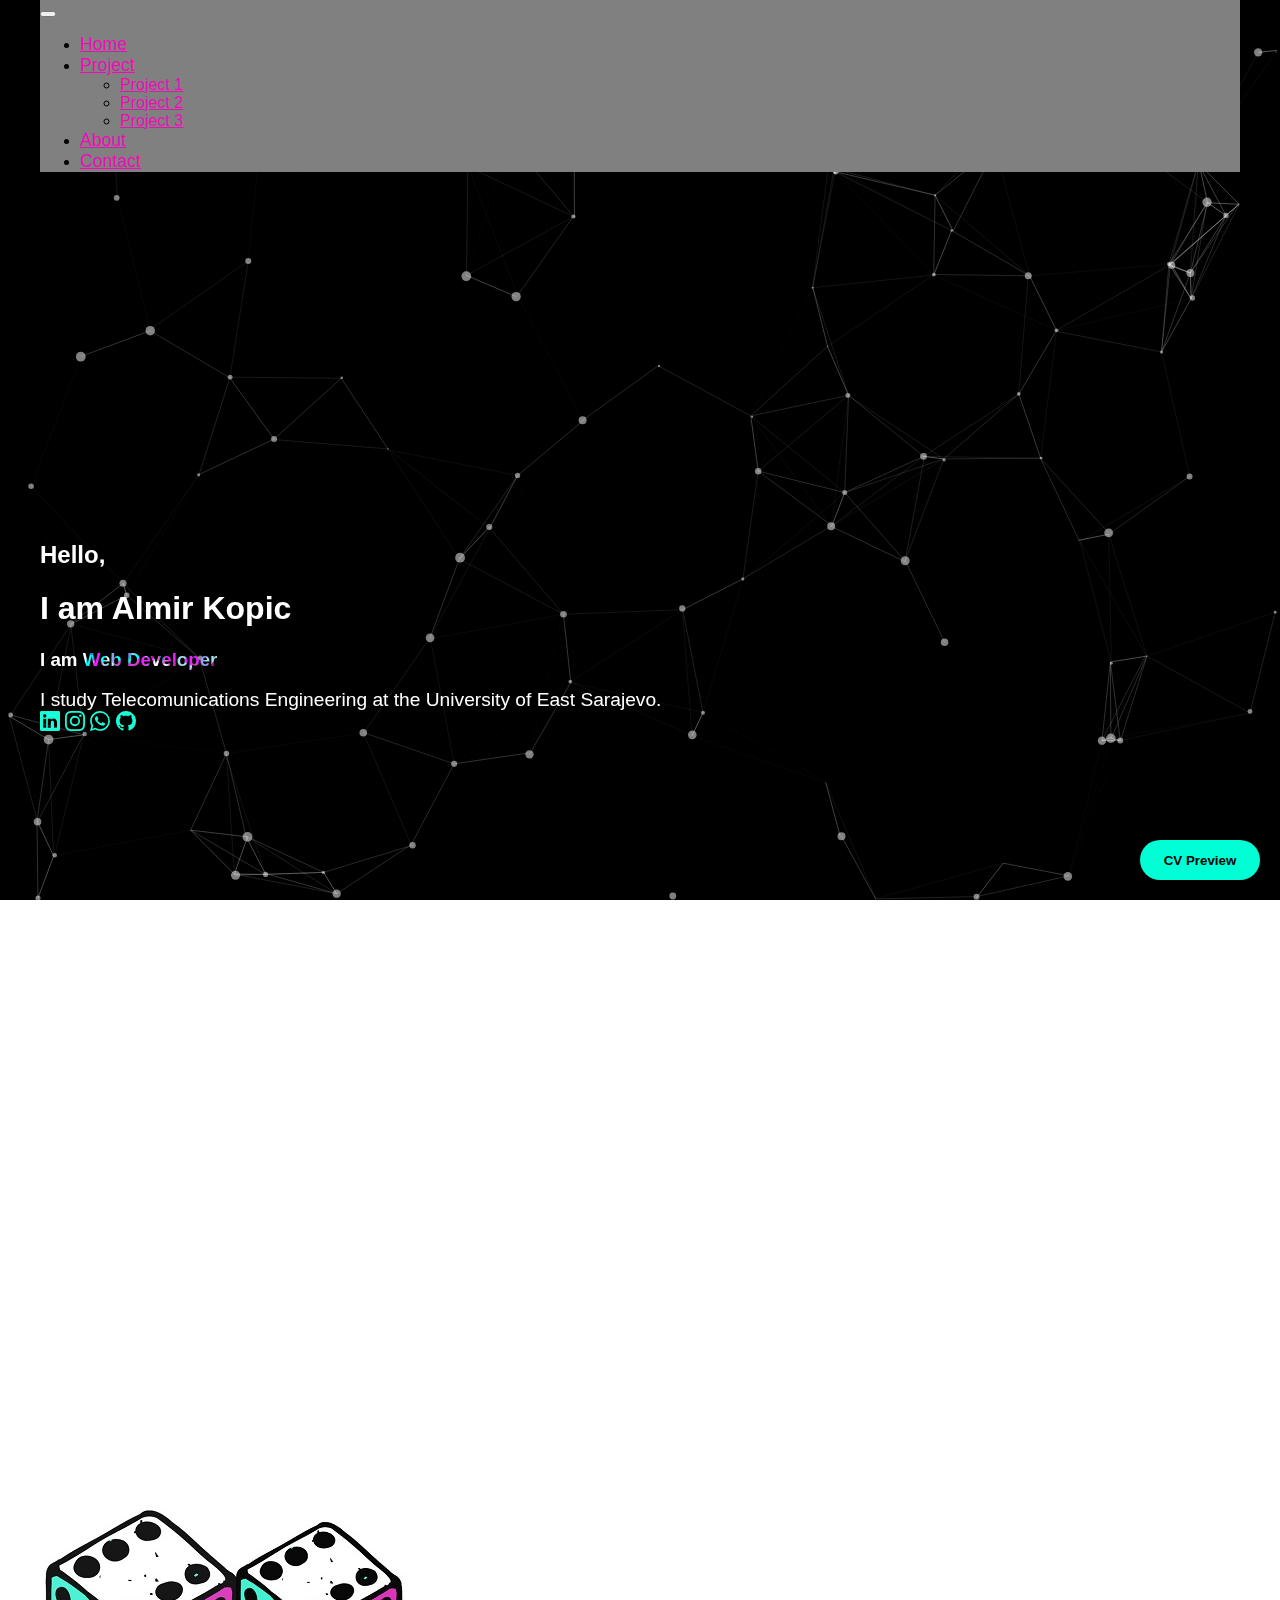
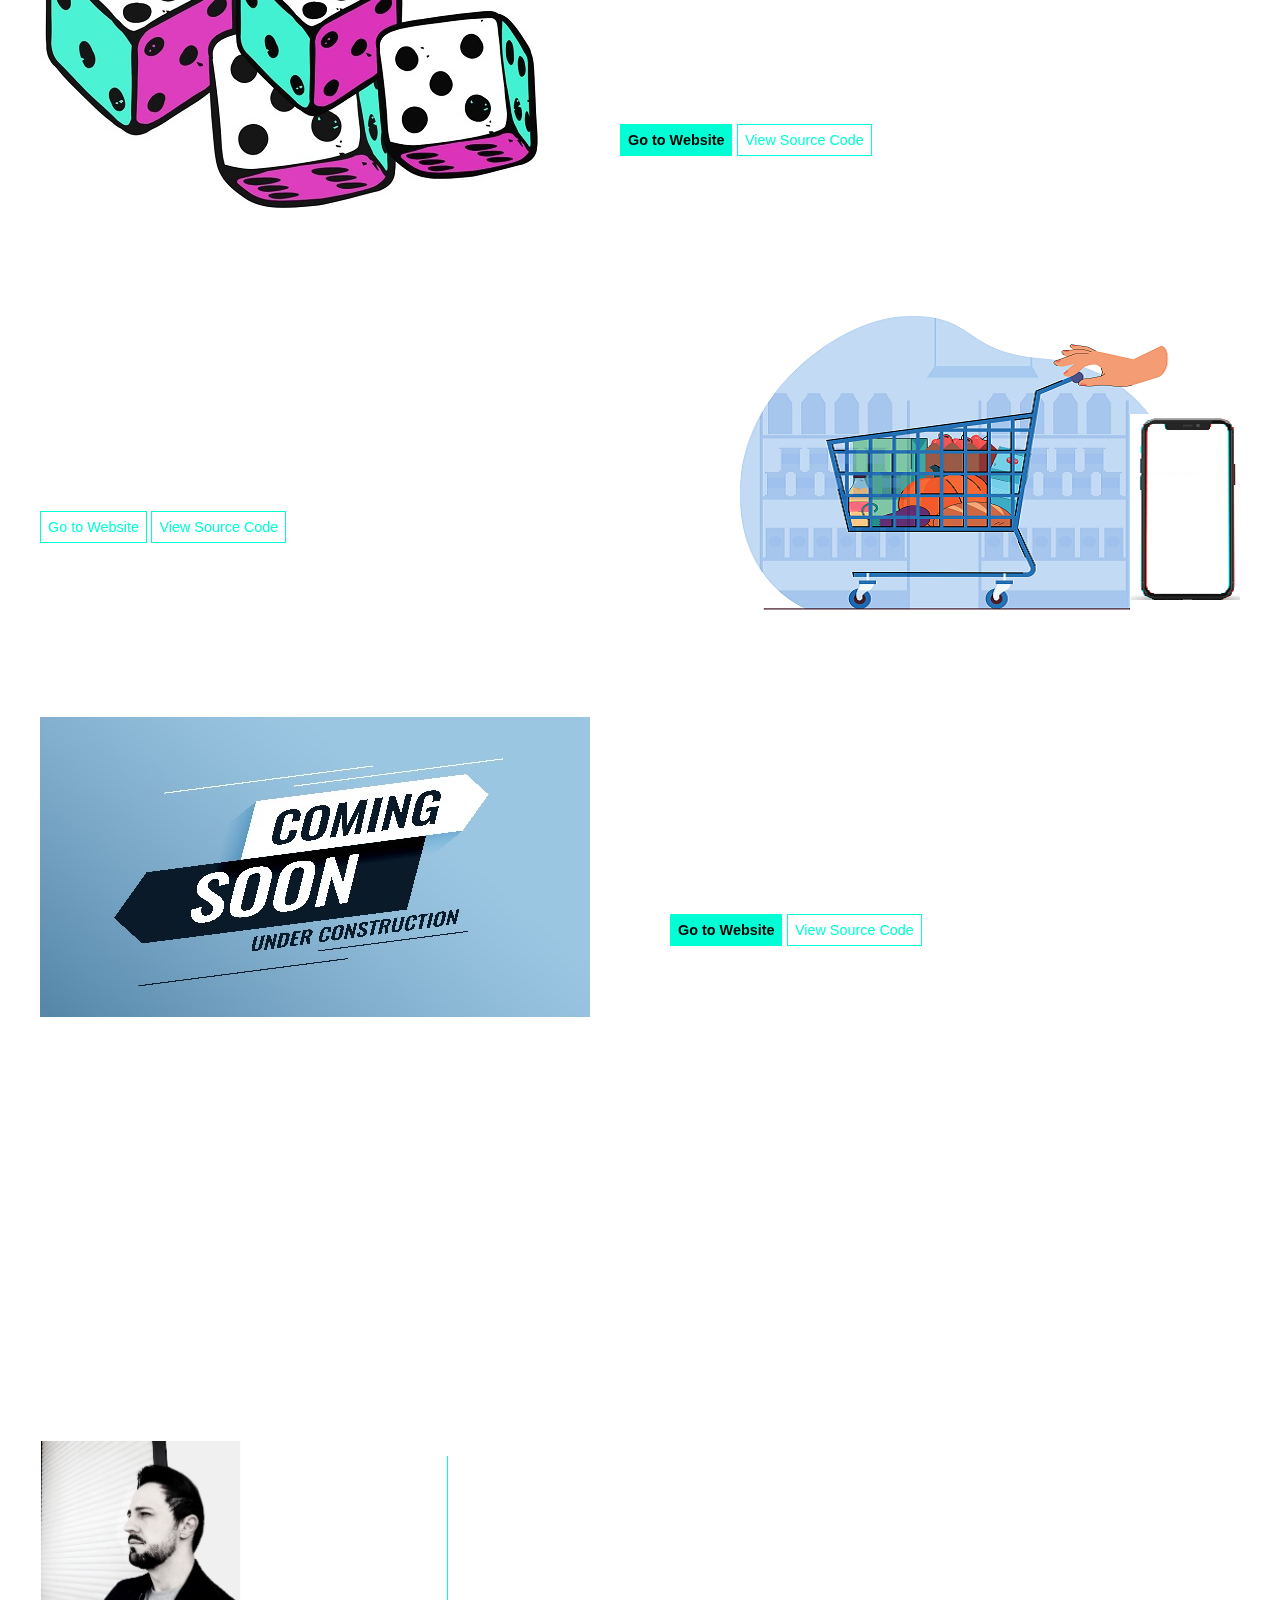
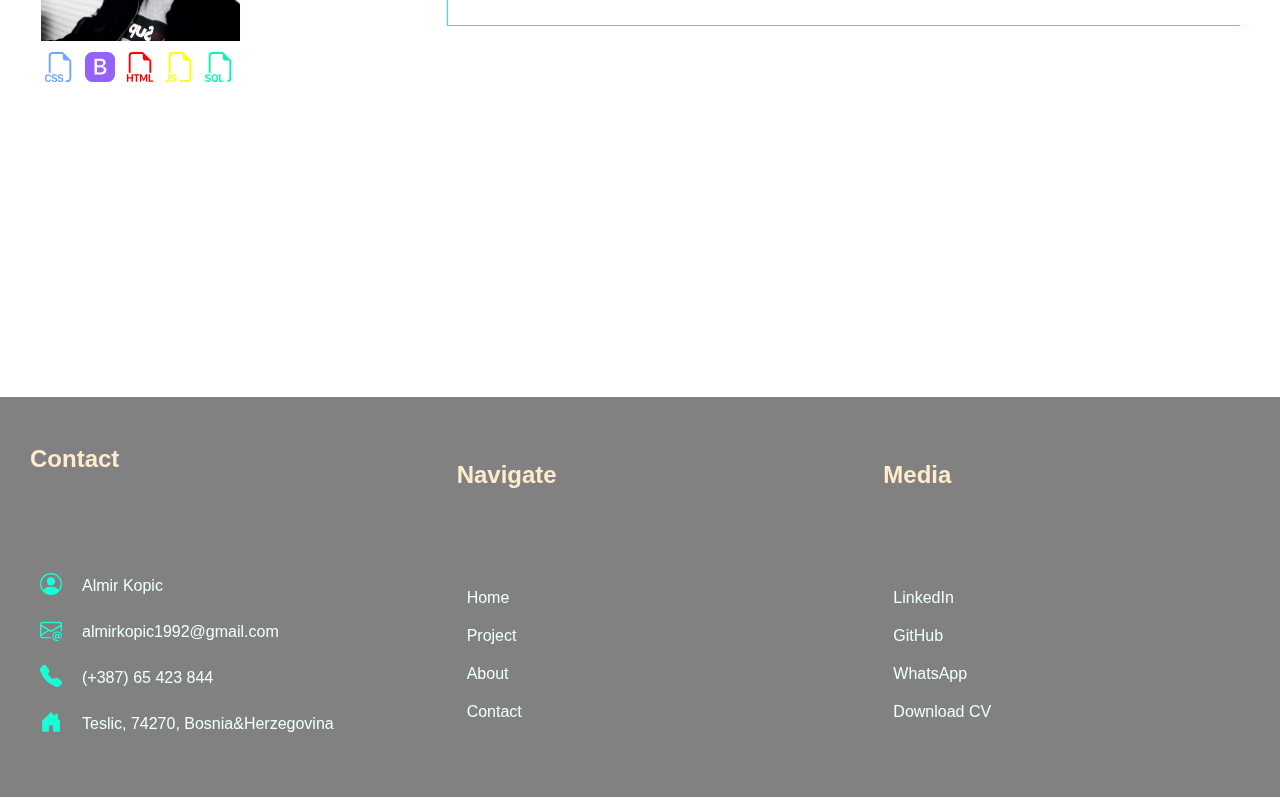
==== commit 701b343a: "Update index.html" ====
--- a/index.html
+++ b/index.html
@@ -33,7 +33,7 @@
             <a class="nav-link dropdown-toggle" href="#" data-bs-toggle="dropdown" aria-expanded="false">Project</a>
             <ul class="dropdown-menu bg-black">
               <li><a class="dropdown-item" href="#project1">Project 1</a></li>
-              <li><a class="dropdown-item" href="#project">Project 2</a></li>
+              <li><a class="dropdown-item" href="#project2">Project 2</a></li>
               <li><a class="dropdown-item" href="#project">Project 3</a></li>
             </ul>
             <li class="nav-item">
@@ -76,19 +76,20 @@
              <div class="project-picture"><img  src="images/project1.jpg" ></div>
              <div class="project-description">
                  <p>Welcome to Dice Roll Web App! Get ready for some exciting dice rolling action right in your browser. With each roll, the numbers on the dice will be randomly generated, ensuring a fair and unpredictable outcome. The HTML code defines the elements needed for the game interface, such as buttons, images, and containers to display the dice and game results.To simulate dice rolls, JavaScript generates random numbers using the built-in Math.random() function. These random numbers are then processed and mapped to the corresponding dice face images or values. </p>
-                 <button onclick="redirectToWebsite('./rolldice')" class="button1" >Go to Website</button>
+                 <button onclick="redirectToWebsite('./rolldice')" class="button1")>Go to Website</button>
                  <button onclick="redirectToWebsite('https://github.com/almirkopic/almirkopic')" class="button2">View Source Code</button>
             </div>
         </div>     
           </section>
+    <section id="project2">
         <div class="project project2">
-            <div  class="project-picture middle-picture "><img src="images/project2.jpg" ></div>
-            <div class="project-description"><p>Lorem Ipsum is simply dummy text of the printing and typesetting industry. Lorem Ipsum has been the industry's standard dummy text ever since the 1500s, when an unknown printer took a galley of type and scrambled it to make a type specimen book. It has survived not only five centuries, but also the leap into electronic</p>
-            <button class="button1">Go to Website</button>
+            <div  class="project-picture middle-picture "><img src="images/project2.png" ></div>
+            <div class="project-description">Shoping Cart - The functionality of the shopping cart is implemented using JavaScript. When a user adds an item to the cart, the quantity and price are validated. The total cost is calculated by multiplying the price and quantity. The item is then displayed in the cart with its details, including the name, price, quantity, and total cost. The cart dynamically updates the total cost whenever an item is added or removed. It provides a user-friendly experience by giving feedback on the current total cost.</p>
+            <button onclick="redirectToWebsite('https://github.com/almirkopic/almirkopic/blob/main/project2/scriptproject2.js')" class="button2">Go to Website</button>
             <button class="button2">View Source Code</button></div>
         
         </div>
-    
+    </section>
             
         <div class="project project1">
             <div class="project-picture"><img src="images/project3.jpg" ></div>
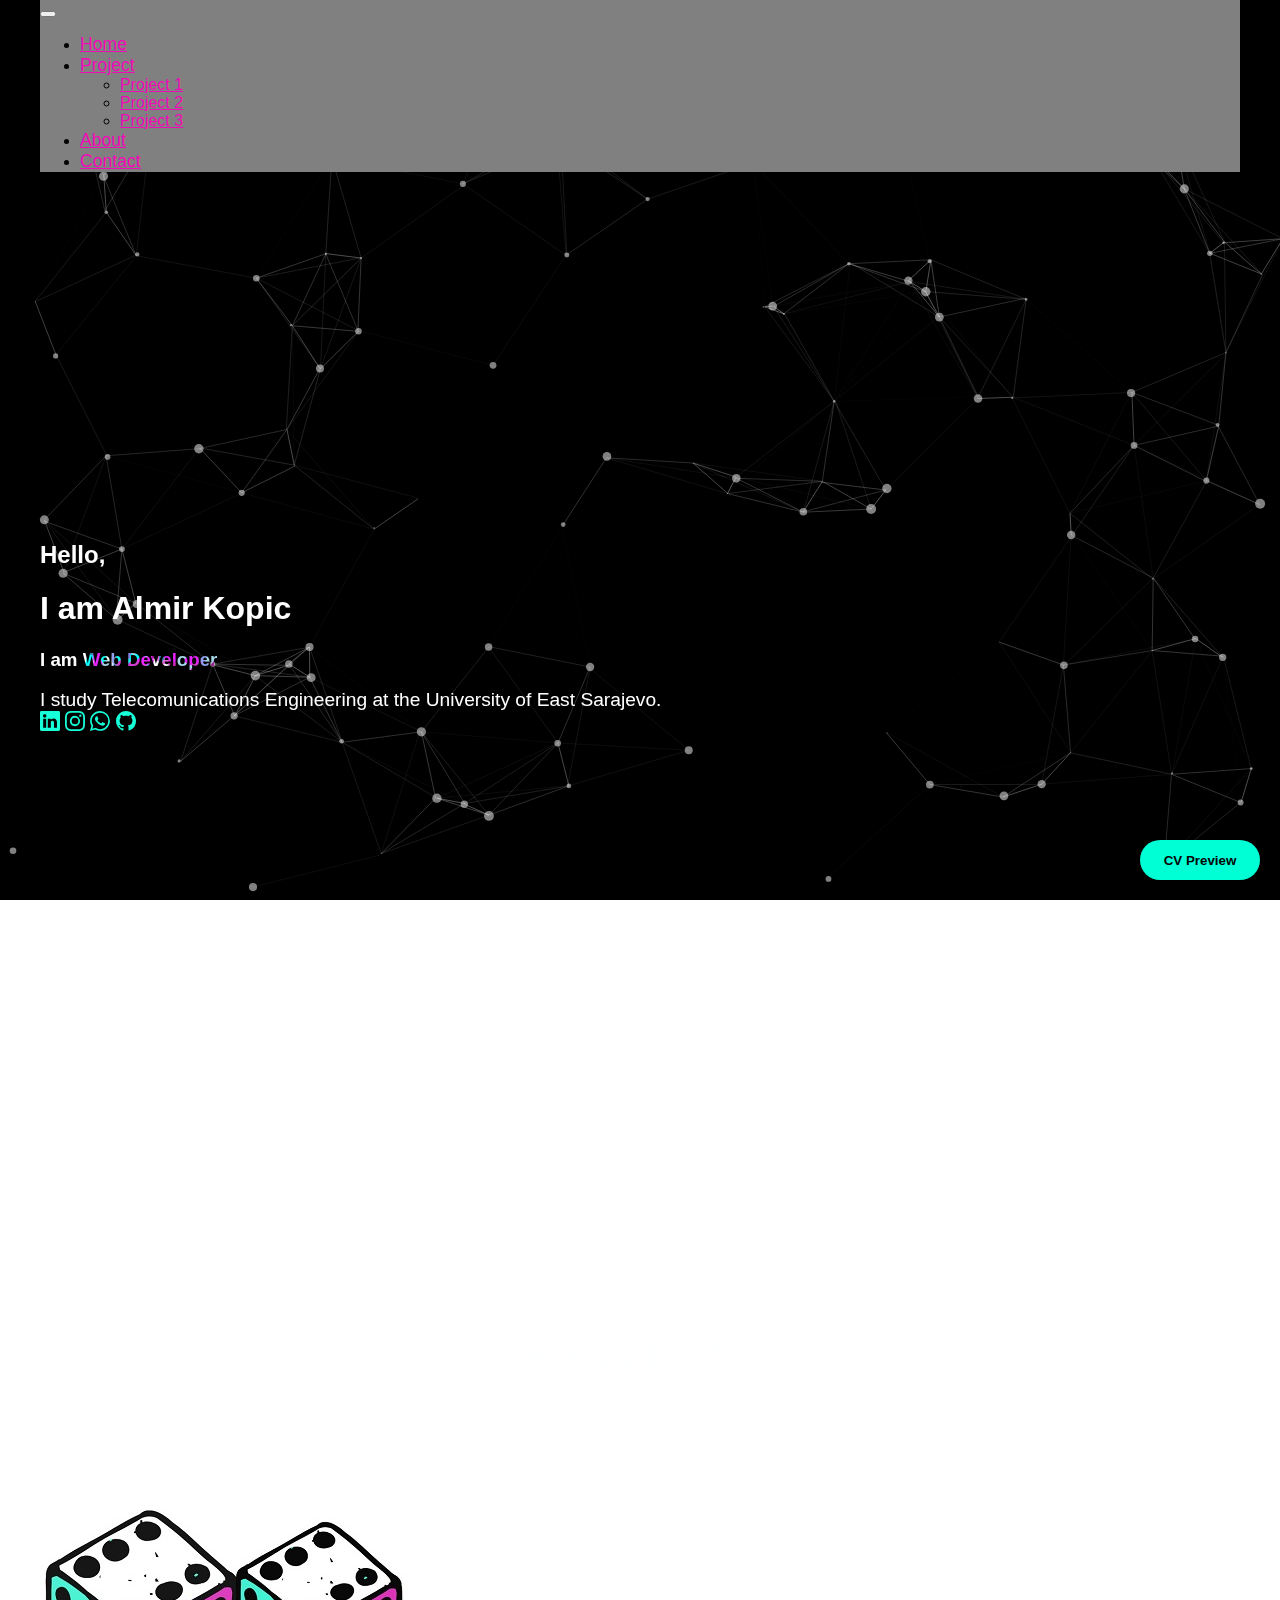
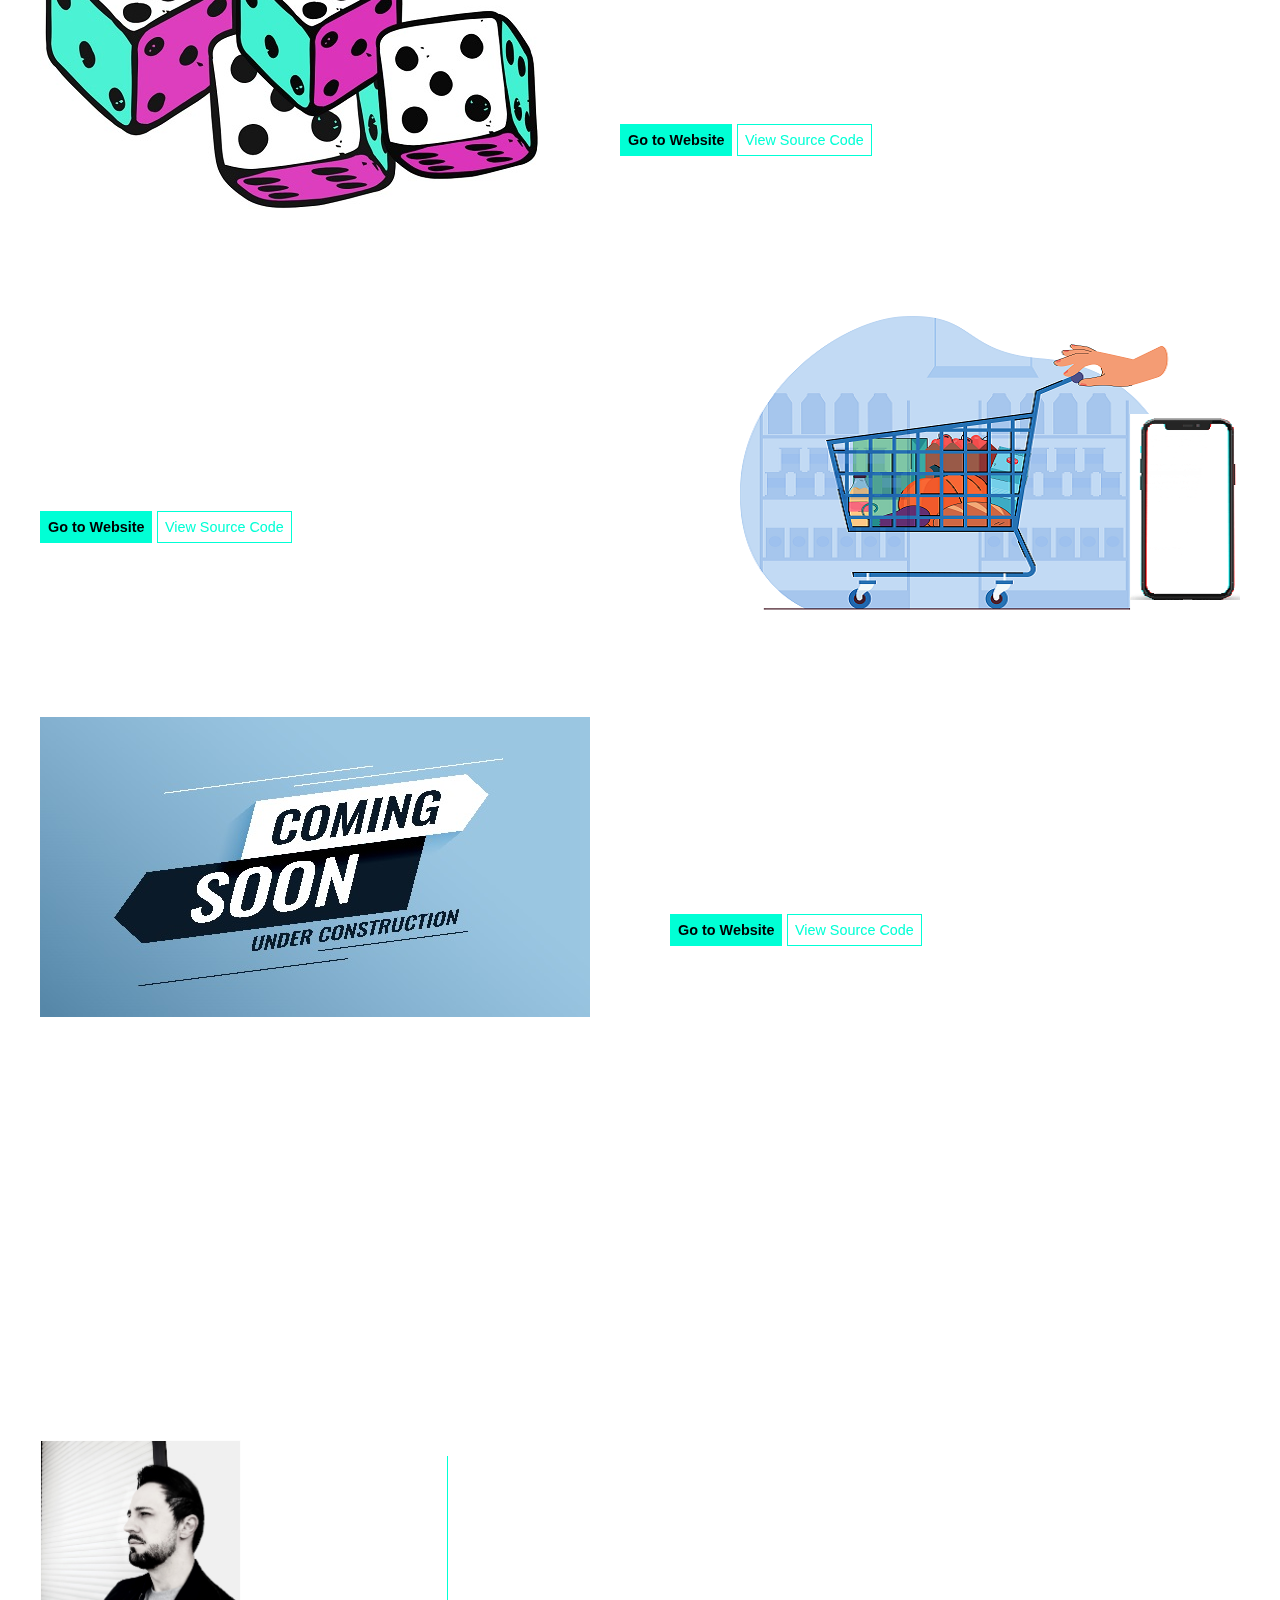
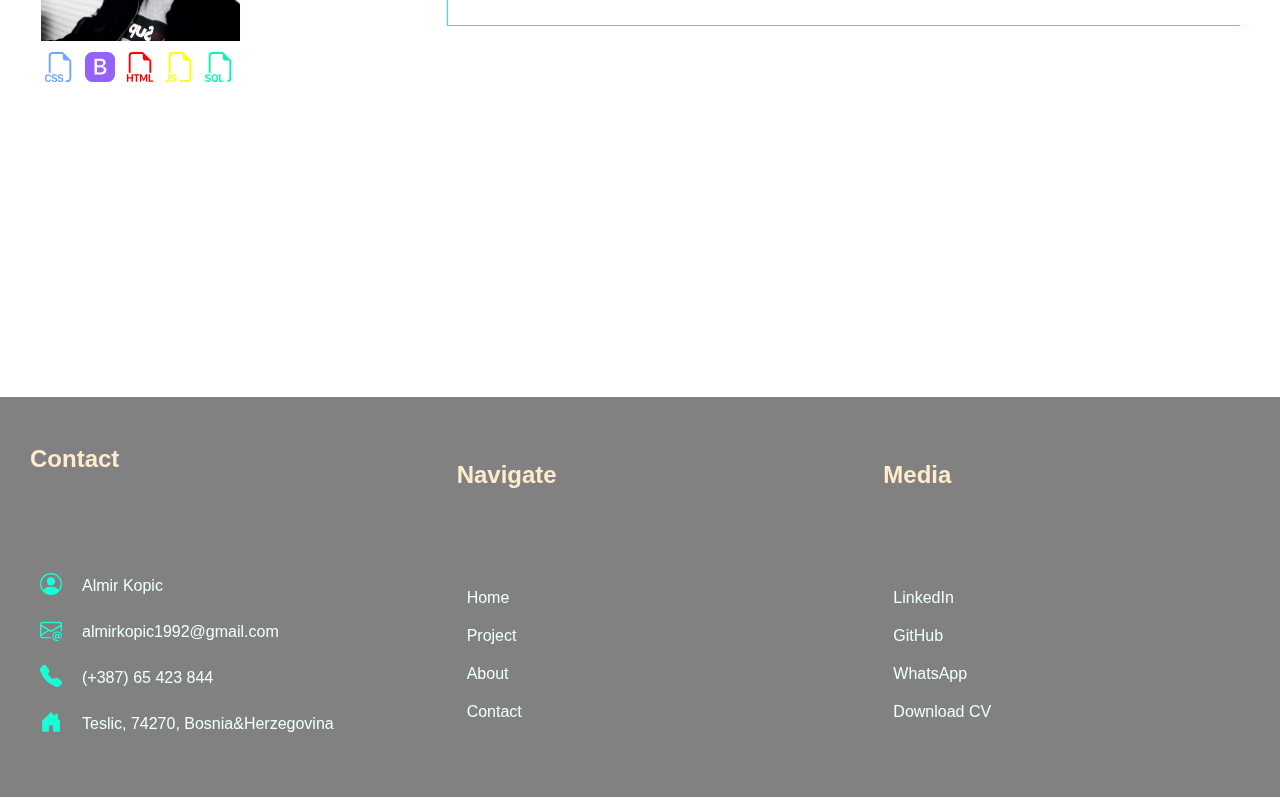
==== commit adceafc3: "Update index.html" ====
--- a/index.html
+++ b/index.html
@@ -85,8 +85,8 @@
         <div class="project project2">
             <div  class="project-picture middle-picture "><img src="images/project2.png" ></div>
             <div class="project-description">Shoping Cart - The functionality of the shopping cart is implemented using JavaScript. When a user adds an item to the cart, the quantity and price are validated. The total cost is calculated by multiplying the price and quantity. The item is then displayed in the cart with its details, including the name, price, quantity, and total cost. The cart dynamically updates the total cost whenever an item is added or removed. It provides a user-friendly experience by giving feedback on the current total cost.</p>
-            <button onclick="redirectToWebsite('https://github.com/almirkopic/almirkopic/blob/main/project2/scriptproject2.js')" class="button2">Go to Website</button>
-            <button class="button2">View Source Code</button></div>
+            <button onclick="redirectToWebsite('./project2/project2')" class="button1")>Go to Website</button>
+            <button onclick="redirectToWebsite('https://github.com/almirkopic/almirkopic/blob/main/project2/scriptproject2.js')" class="button2">View Source Code</button></div>
         
         </div>
     </section>
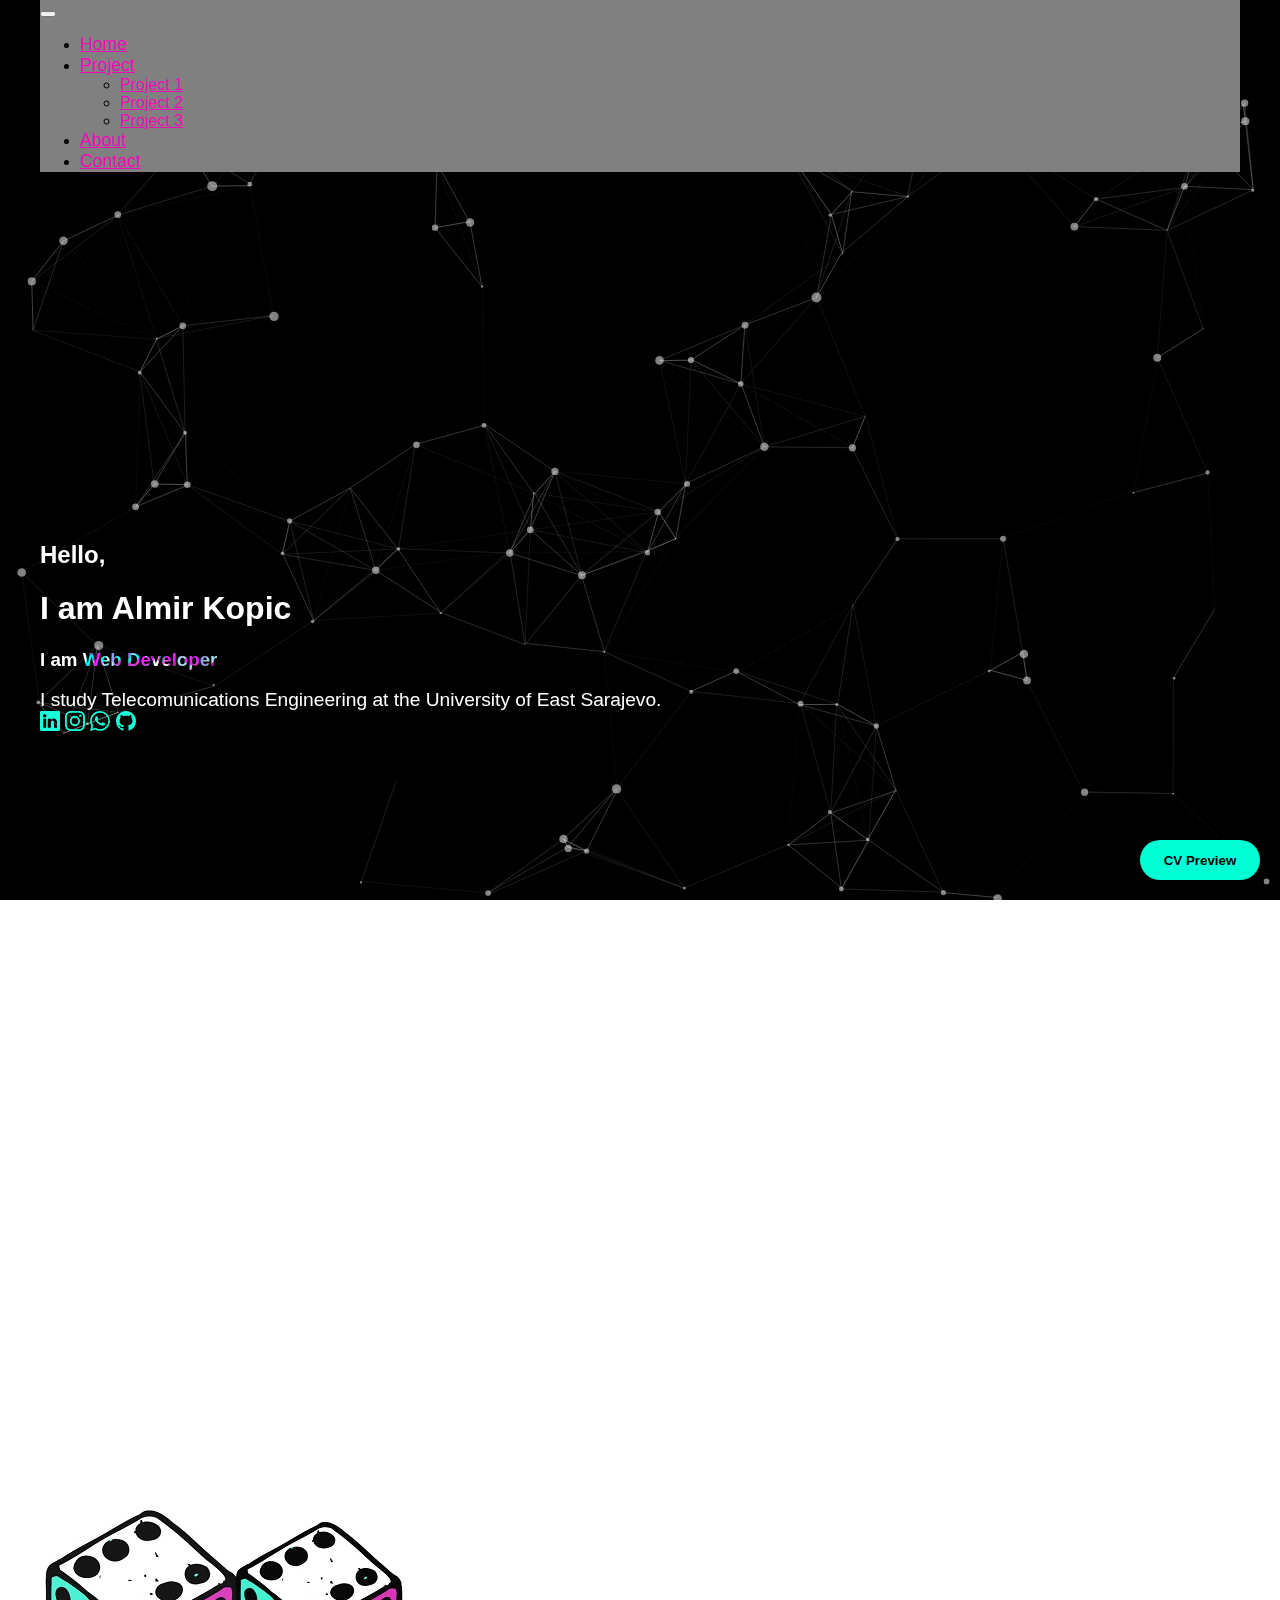
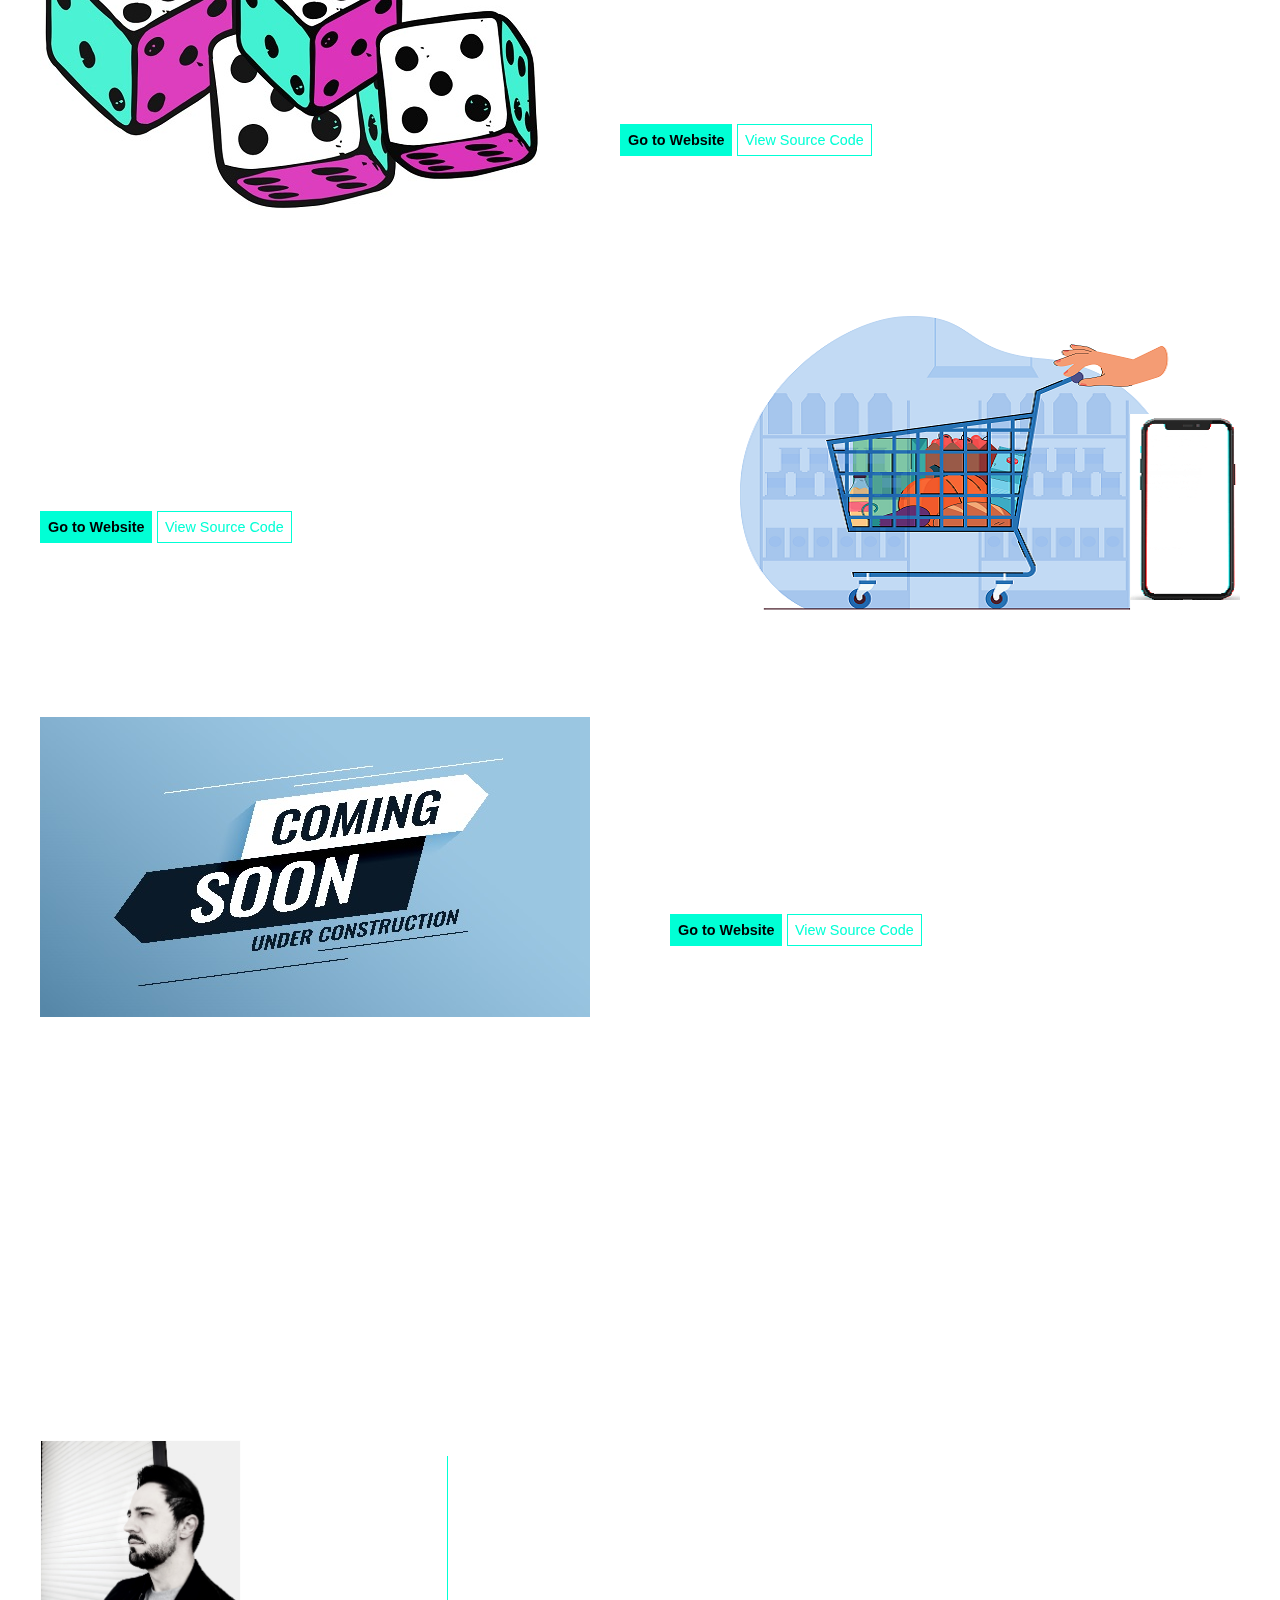
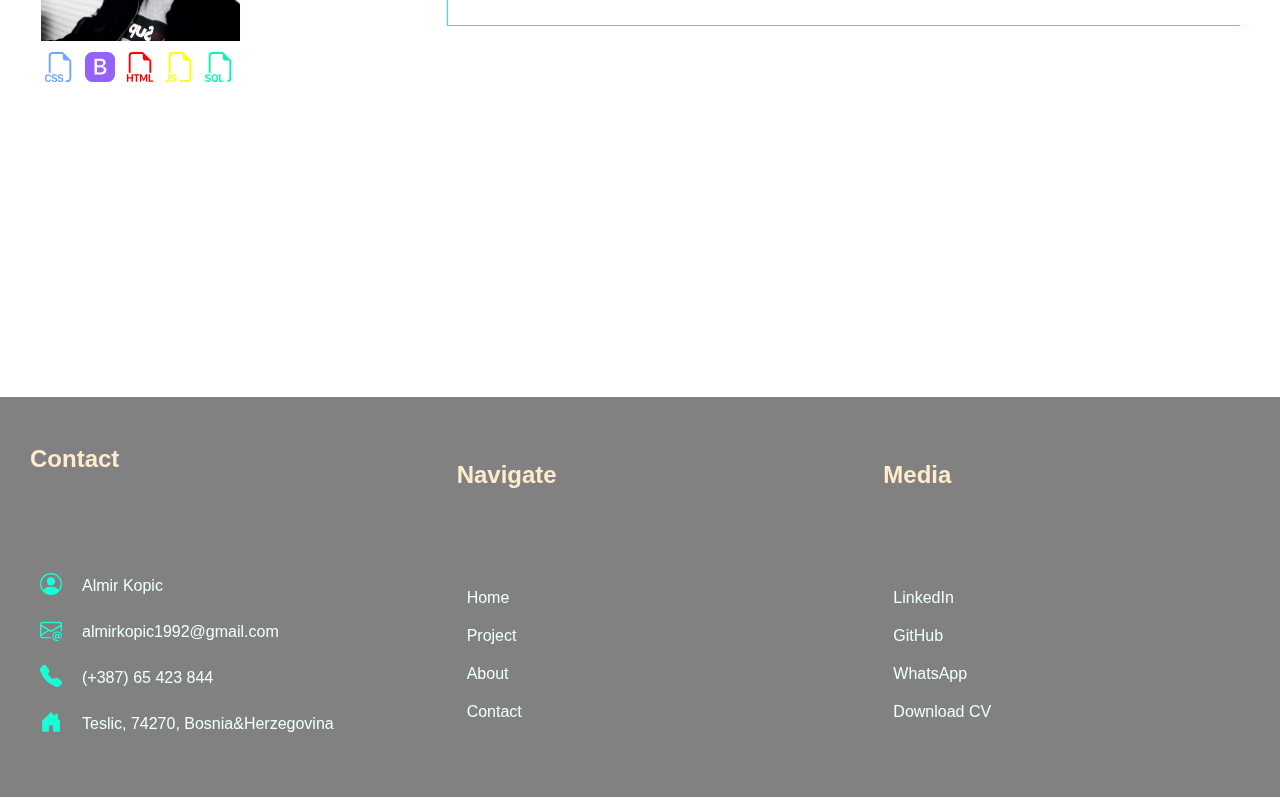
==== commit 59e40dd8: "Update index.html" ====
--- a/index.html
+++ b/index.html
@@ -77,7 +77,7 @@
              <div class="project-description">
                  <p>Welcome to Dice Roll Web App! Get ready for some exciting dice rolling action right in your browser. With each roll, the numbers on the dice will be randomly generated, ensuring a fair and unpredictable outcome. The HTML code defines the elements needed for the game interface, such as buttons, images, and containers to display the dice and game results.To simulate dice rolls, JavaScript generates random numbers using the built-in Math.random() function. These random numbers are then processed and mapped to the corresponding dice face images or values. </p>
                  <button onclick="redirectToWebsite('./rolldice')" class="button1")>Go to Website</button>
-                 <button onclick="redirectToWebsite('https://github.com/almirkopic/almirkopic')" class="button2">View Source Code</button>
+                 <button onclick="redirectToWebsite('https://github.com/almirkopic/almirkopic/blob/main/dicescript.js')" class="button2">View Source Code</button>
             </div>
         </div>     
           </section>
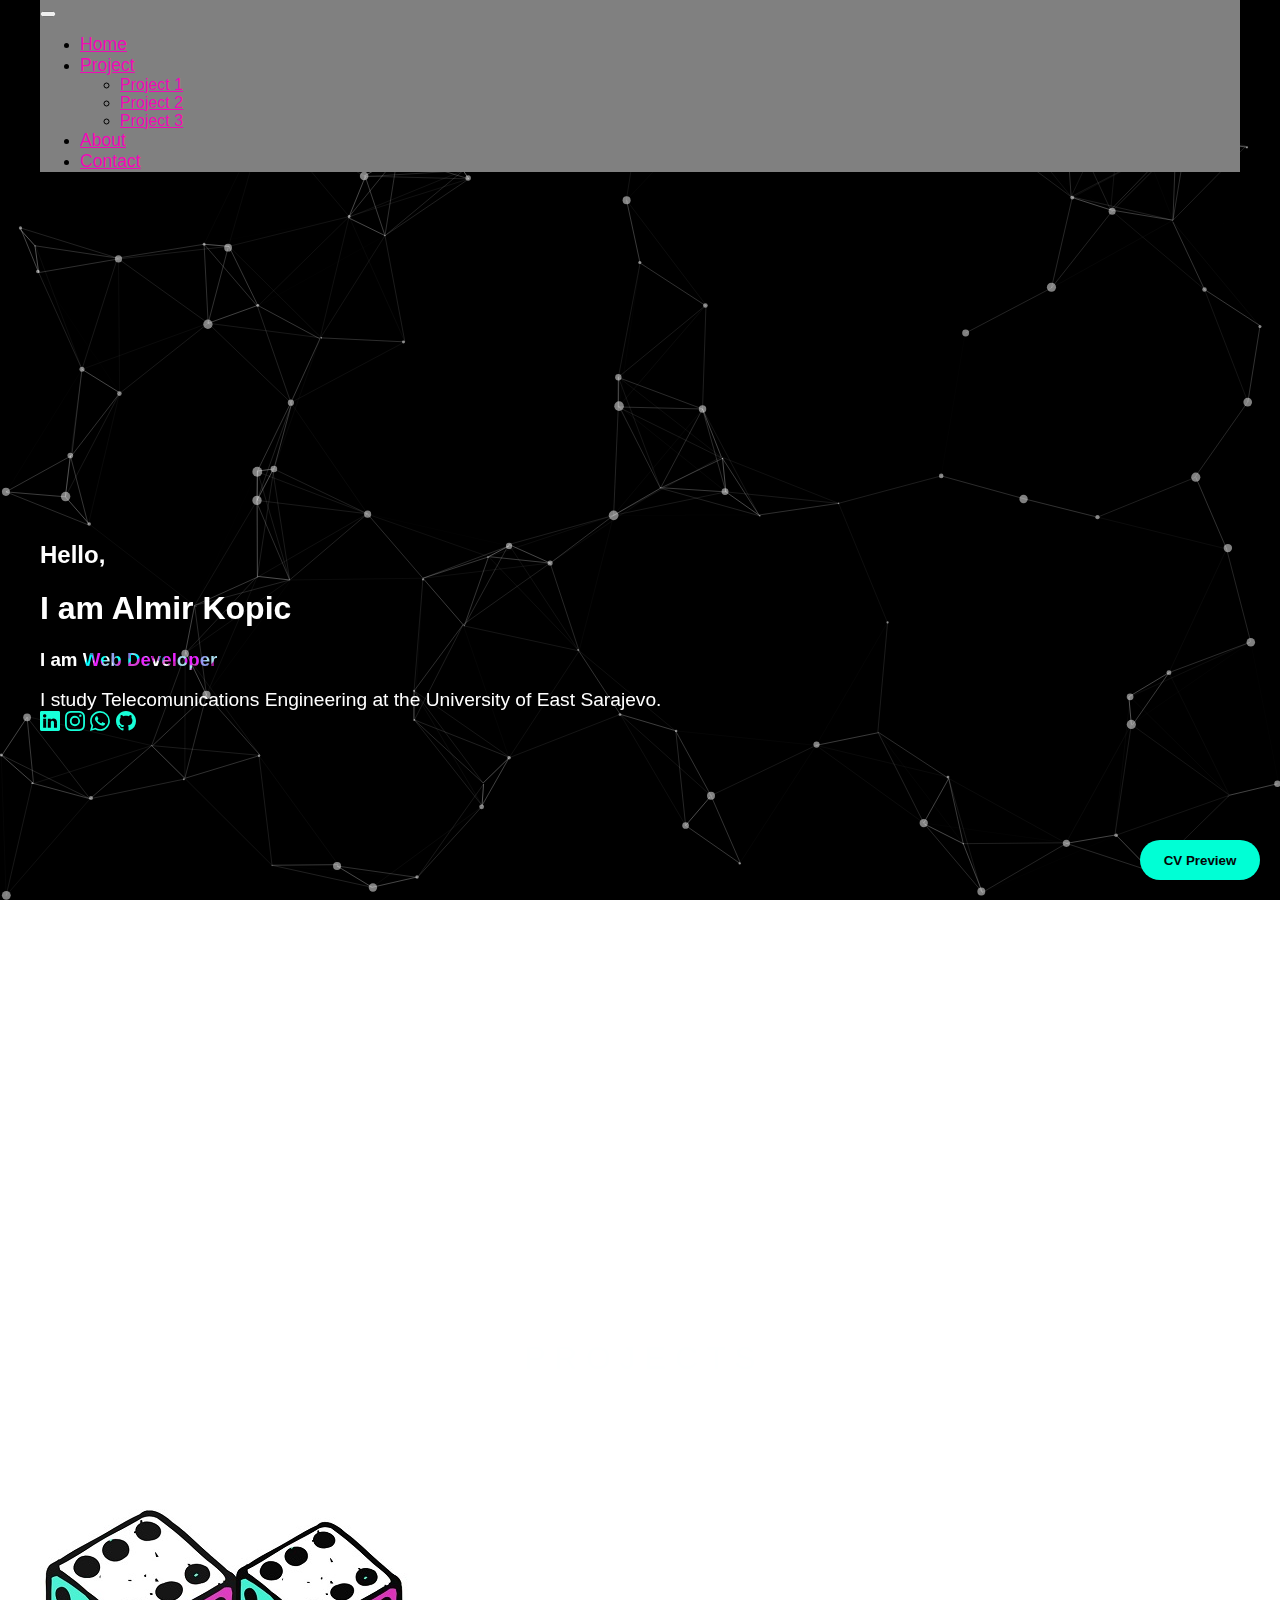
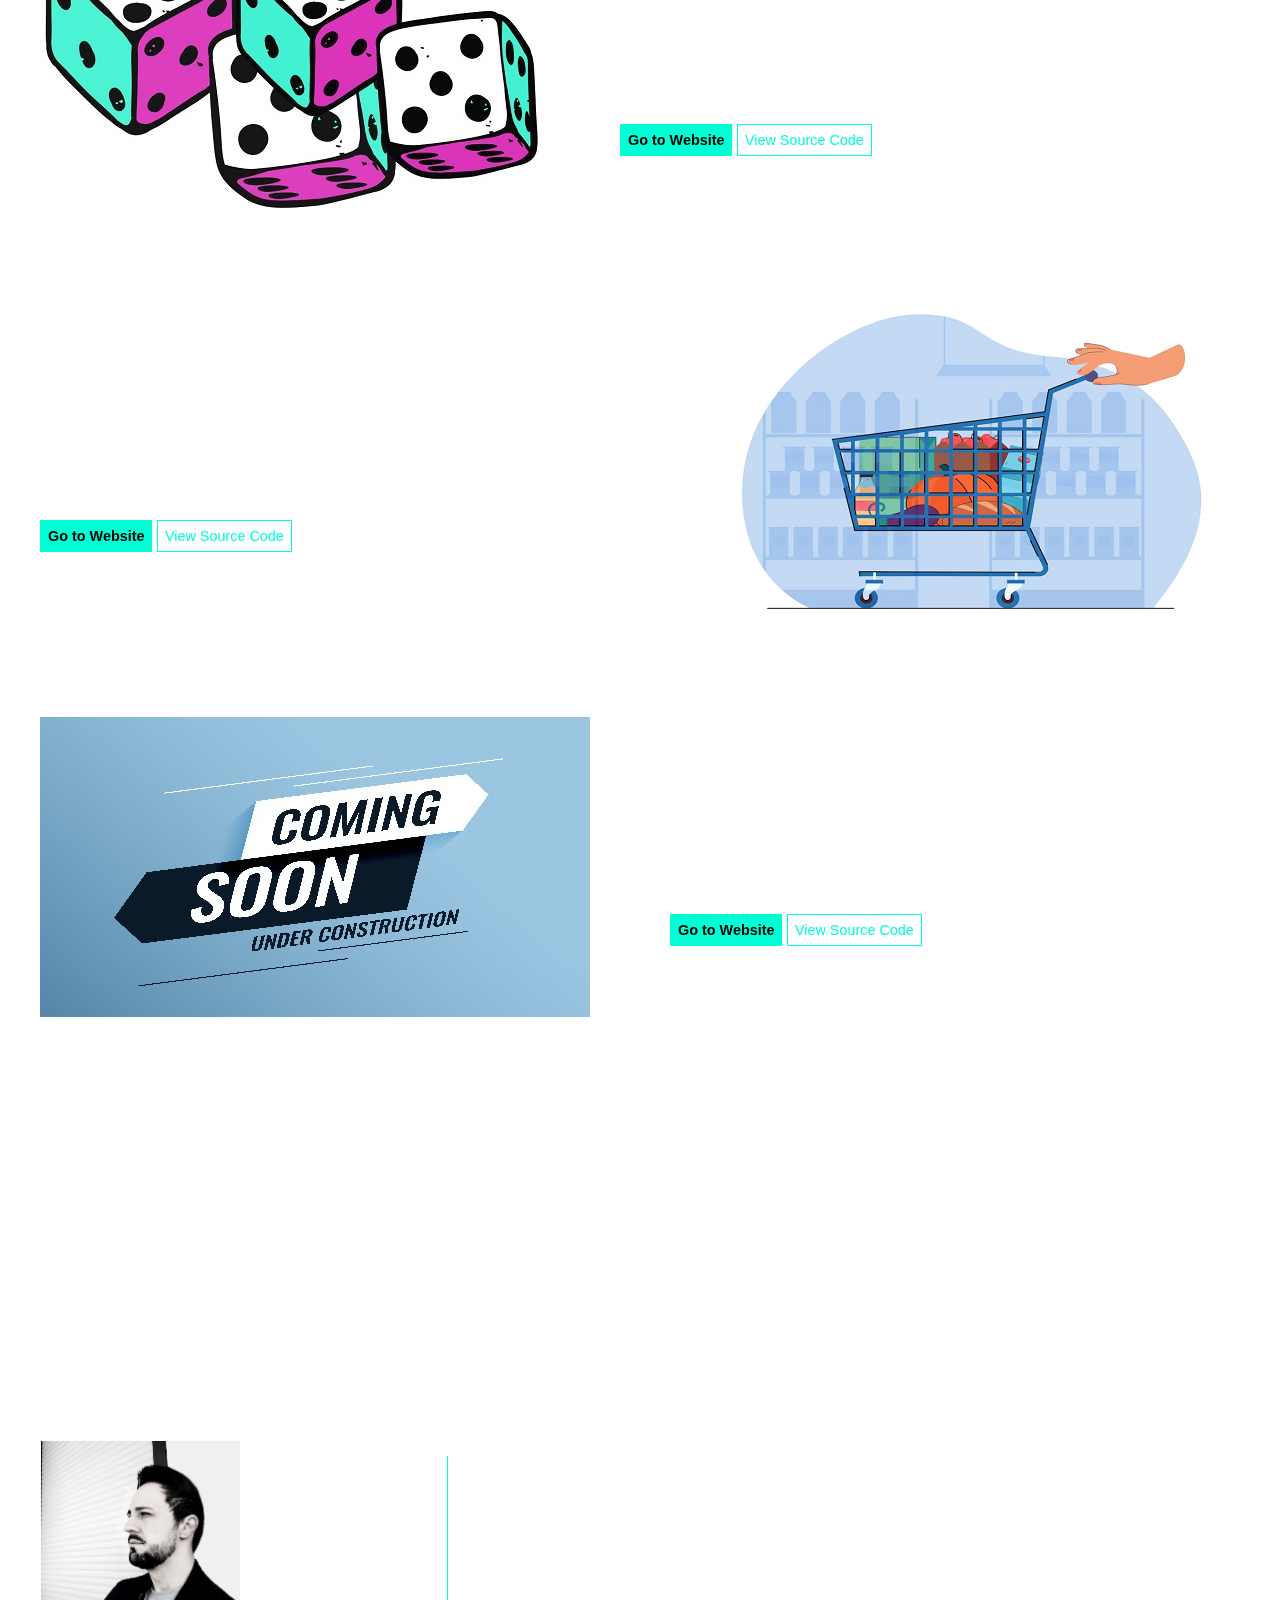
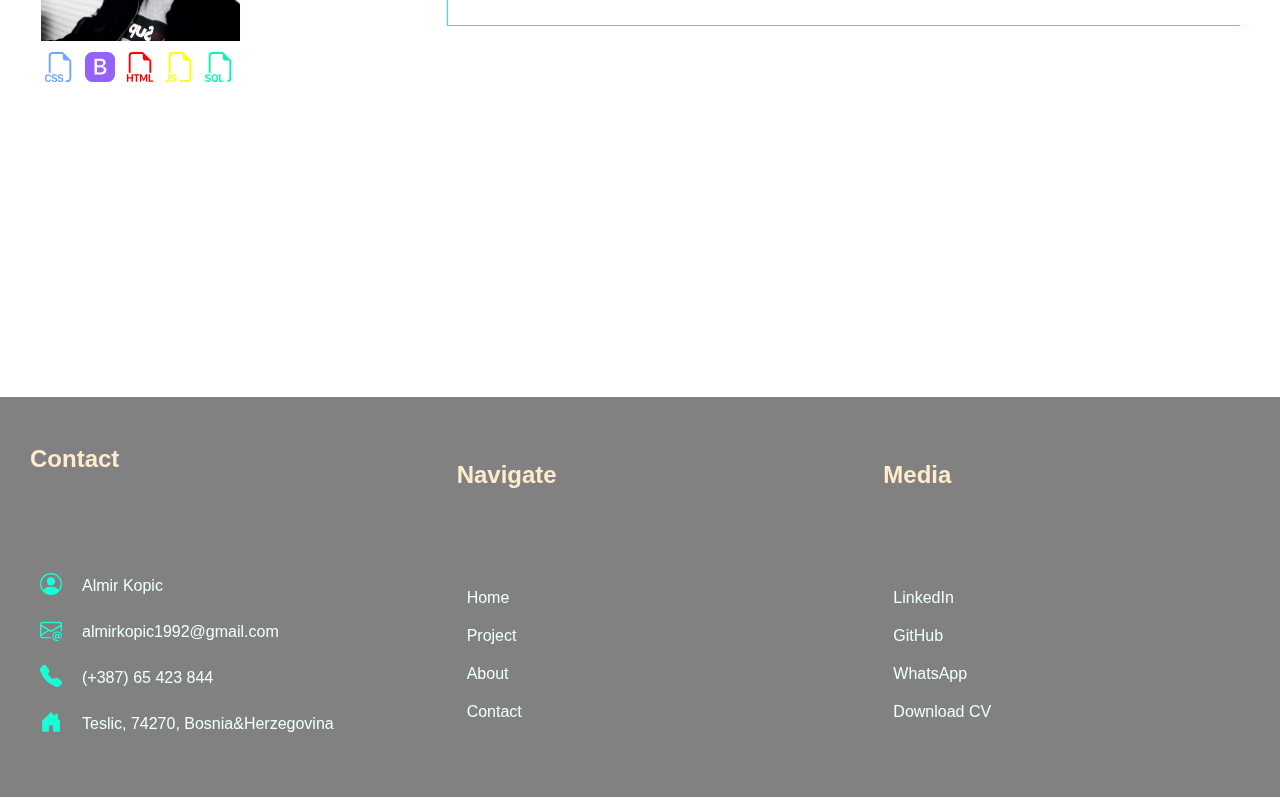
==== commit 91bb9ecd: "Update index.html" ====
--- a/index.html
+++ b/index.html
@@ -94,7 +94,7 @@
         <div class="project project1">
             <div class="project-picture"><img src="images/project3.jpg" ></div>
             <div class="project-description">
-                <p>Lorem Ipsum is simply dummy text of the printing and typesetting industry. Lorem Ipsum has been the industry's standard dummy text ever since the 1500s, when an unknown printer took a galley of type and scrambled it to make a type specimen book. It has survived not only five centuries, but also the leap into electronic</p>
+                <p>Future project: Trucking Web App - will offer a transparent and user-friendly percentage-based pay system for both customers and drivers. Businesses can easily set up personalized pay structures, assign appropriate percentages, and track earnings seamlessly. This feature ensures fair compensation for all parties involved and simplifies payroll management.</p>
                 <button class="button1">Go to Website</button>
                 <button class="button2">View Source Code</button>
            </div>
